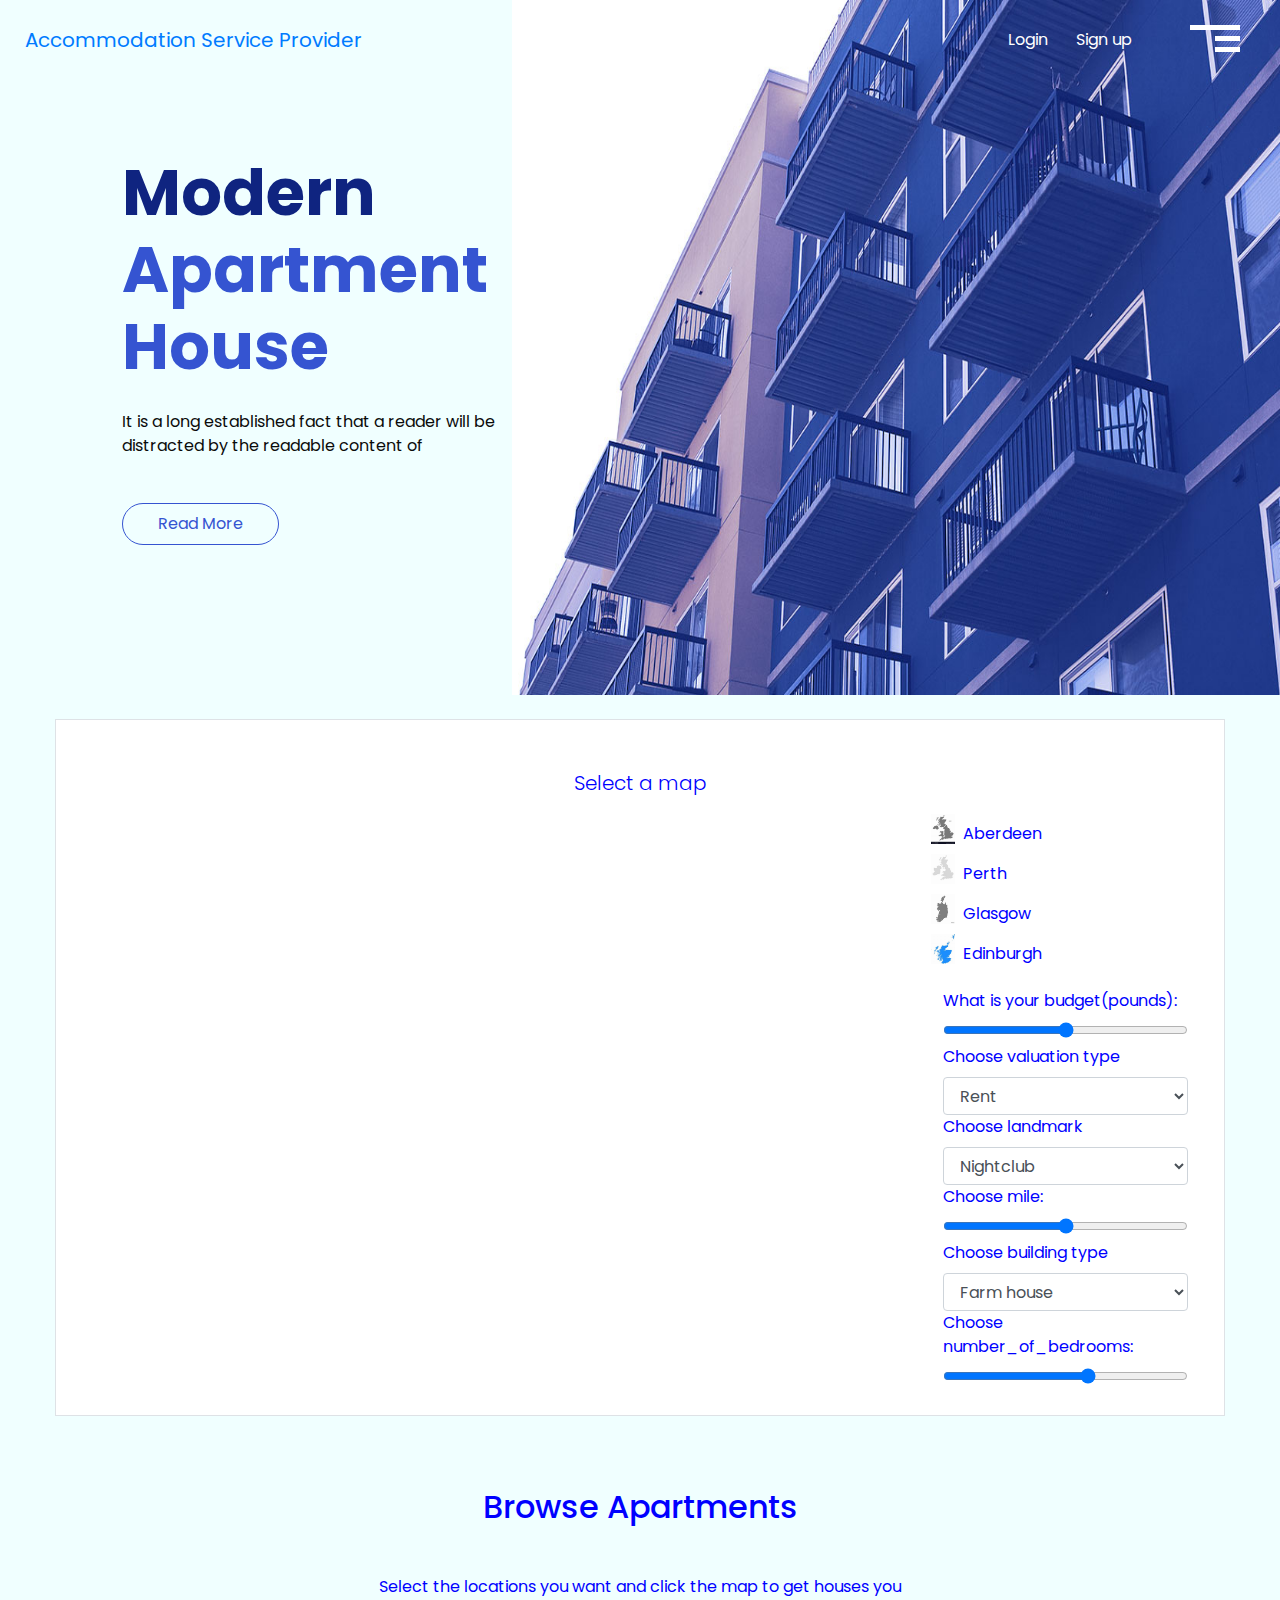
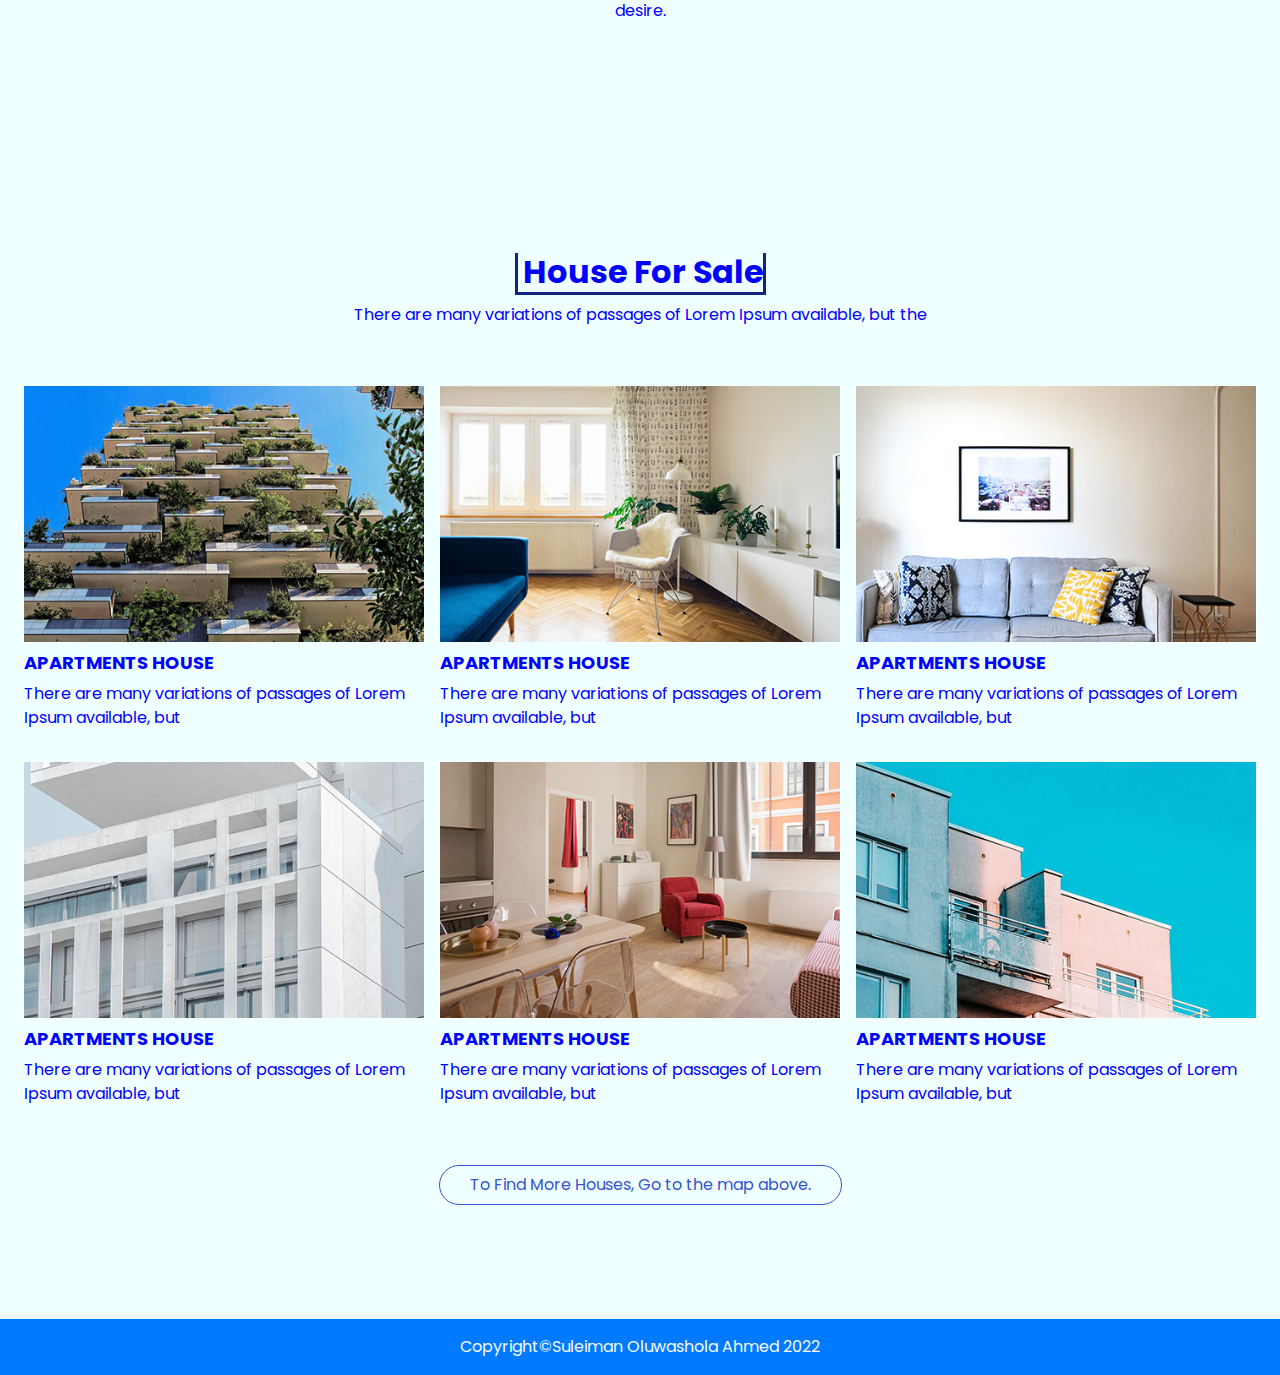
==== index.html @ fe2ee3de "Initial Commit" ====
<!DOCTYPE html>
<html>

<head>
  <!-- Basic -->
  <meta charset="utf-8" />
  <meta http-equiv="X-UA-Compatible" content="IE=edge" />
  <!-- Mobile Metas -->
  <meta name="viewport" content="width=device-width, initial-scale=1, shrink-to-fit=no" />
  <!-- Site Metas -->
  <meta name="keywords" content="" />
  <meta name="description" content="" />
  <meta name="author" content="" />

  <title>Accommodation Service Provider</title>

  <!-- bootstrap core css -->
  <link rel="stylesheet" type="text/css" href="css/bootstrap.css" />
  <link rel="stylesheet" href="fonts/icomoon/style.css">
  <link rel="stylesheet" href="css/magnific-popup.css">
  <link rel="stylesheet" href="css/jquery-ui.css">
  <link rel="stylesheet" href="css/owl.carousel.min.css">
  <link rel="stylesheet" href="css/owl.theme.default.min.css">
  <link rel="stylesheet" href="css/bootstrap-datepicker.css">
  <link rel="stylesheet" href="css/mediaelementplayer.css">
  <link rel="stylesheet" href="css/animate.css">
  <link rel="stylesheet" href="fonts/flaticon/font/flaticon.css">
  <link rel="stylesheet" href="css/fl-bigmug-line.css">
    
  
    <link rel="stylesheet" href="css/aos.css">

    <link rel="stylesheet" href="css/style2.css">

  <!-- fonts style -->
  <link href="https://fonts.googleapis.com/css?family=Poppins:400,700|Raleway:400,700&display=swap" rel="stylesheet">
  <!-- Custom styles for this template -->
  <link href="css/style.css" rel="stylesheet" />
  <link href="css/style2.css" rel="stylesheet" />
  <!-- responsive style -->
  <link href="css/responsive.css" rel="stylesheet" />
  <script src='https://api.mapbox.com/mapbox-gl-js/v1.12.0/mapbox-gl.js'></script>
  <link href='https://api.mapbox.com/mapbox-gl-js/v1.12.0/mapbox-gl.css' rel='stylesheet' />
  <script src="https://api.mapbox.com/mapbox-gl-js/plugins/mapbox-gl-directions/v4.1.0/mapbox-gl-directions.js"></script>
  <link
    rel="stylesheet"
    href="https://api.mapbox.com/mapbox-gl-js/plugins/mapbox-gl-directions/v4.1.0/mapbox-gl-directions.css"
    type="text/css"
  />
  <link rel="stylesheet" href="css/main.css">
    <script src="./js/jquery.min.js"></script>
    <script src="./js/app.js"></script>
  <!-- End of  Custom styles for this template -->

  <!-- Custom styles for the map-->
  <style>
    #map {
      height: 450px;
      /* background-color:blue; */
      width:100%;
      stroke-width: 80%;
      }

/* Optional: Makes the sample page fill the window. */
    /* html,
    body {
        height: 100%;
        margin: 0;
        padding: 0;
      } */

  </style>
</head>

<body>
  <div class="hero_area">
    <!-- header section strats -->
    <header class="header_section">
      <div class="container-fluid">
        <nav class="navbar navbar-expand-lg custom_nav-container">
          <a class="navbar-brand" href="index.html">
            Accommodation Service Provider
          </a>
          <div class="navbar-collapse" id="">
            <ul class="navbar-nav justify-content-between ">
              <div class="User_option">
                <li class="">
                  <a class="mr-4" href="login.html">
                    Login
                  </a>
                  <a class="" href="signup.html">
                    Sign up
                  </a>
                </li>
              </div>
            </ul>

            <div class="custom_menu-btn">
              <button onclick="openNav()">
                <span class="s-1">

                </span>
                <span class="s-2">

                </span>
                <span class="s-3">

                </span>
              </button>
            </div>
            <div id="myNav" class="overlay">
              <div class="overlay-content">
                <a href="index.html">HOME</a>
                <a href="about.html">ABOUT</a>
                <a href="house.html">HOUSE</a>
                <a href="price.html">PRICING</a>
                <a href="contact.html">CONTACT US</a>
              </div>
            </div>
          </div>
        </nav>
      </div>
    </header>
    <!-- end header section -->
     <!-- slider section -->
    <section class="slider_section ">
      <div class="container-fluid">
        <div class="row">
          <div class="col-md-4 offset-md-1">
            <div class="detail-box">
              <h1>
                <span> Modern</span> <br>
                Apartment <br>
                House
              </h1>
              <p>
                It is a long established fact that a reader will be distracted by the readable content of
              </p>
              <div class="btn-box">
                <a href="" class="">
                  Read More
                </a>
              </div>
            </div>
          </div>
        </div>
      </div>
    </section>
  </div>
    <div class="container bg-white border border-4-primary mt-4 px-5">
      <div class="row">
          <div class="col-12">
              <p class="lead text-center mt-5 ">Select a map</p>
          </div>
         
          <div class="col-md-9  main_map">
              <div id="map"></div>
          </div>
          <div class="col-md-3 maps">
              <div class="cities">
                  <div class="image_maps" id="map1">
                      <img src="images/map1.jpeg" alt="England">
                      <p class="m-2 text-center">Aberdeen</p>
                  </div>
                  <div class="image_maps" id="map2">
                      <img src="images/map2.jpeg" alt="Scotland">
                      <p class="m-2 text-center">Perth</p>
                  </div>
                  <div class="image_maps" id="map3">
                      <img src="images/map3.jpeg" alt="Ireland">
                      <p class="m-2 text-center">Glasgow</p>
                  </div>
                  <div class="image_maps" id="map4">
                      <img src="images/map4.jpeg" alt="Wales">
                      <p class="m-2 text-center">Edinburgh</p>
                  </div>
                  <div class="image_maps" id="map5">
                      <img src="images/map4.jpeg" alt="Wales">
                      <p class="m-2 text-center">Fife</p>
                  </div>
                  <div class="image_maps" id="map6">
                      <img src="images/map4.jpeg" alt="Wales">
                      <p class="m-2 text-center">North Lanarkshire</p>
                  </div>
              </div>
              <form action="" id="myForm">
                  <label for="budget" id="budget_label"> What is your budget(pounds): </label>
                  <input type="range"  class ="input" name="budget" id="budget" min="100" max="100000">

                  <label for="valuation"style="margin-right:5px;">Choose valuation type</label>
                  <select class="form-control input" id="valuation_type" name="valuation_type">
                    <option value="Rent">Rent</option>
                    <option value= "Sale">Sale</option>
                    <option value="shortlet">Shortlet</option>
                    <option>All</option>
                  </select>

                  <label for="landmark"style="margin-right:5px;">Choose landmark</label>
                  <select class="form-control input" id="landmark" name="landmark">
                    <option value="Nightclub">Nightclub</option>
                    <option value="Parks">Parks</option>
                    <option  value="Beach">Beach</option>
                    <option value="Pol">Pol</option>
                  </select>

                  <label for="mile" style="margin-right:5px;" id="mile_label">Choose mile: </label>
                  <input type="range"  class ="input" name="mile" id="mile"  min="10" max="100">

                  <label for="building"style="margin-right:5px;">Choose building type</label>
                  <select class="form-control input" id="building" name="building">
                    <option id="farmhouse">Farm house</option>
                    <option id="condo">Condo</option>
                    <option id="beachhouse">Beach house</option>
                    <option id="duplex">Duplex</option>
                  </select>

                  <label for="number_of_bedrooms"style="margin-right:5px;" id="bedroom_label">Choose number_of_bedrooms: </label>
                  <input type="range"  class ="input" name="num_of_bedrooms" id="num_of_bedrooms" min="1" max="6">
              </form>
          </div>
      </div>
  </div>
  <div class="container" id="info">
    <div class="row">
        <div class="title">
            <div class="first_section">
                <img src="./images/vector5.jpeg" alt="" width="250px" height="150px">
                <div class="word">
                    Four bedroom duplex
                </div> 
            </div>
            <div class="second_section">
                <div class="word">
                    Host:Marques Monica
                </div>
            </div>
        </div>
        <div class="house_views">
            <h2>Other views</h2>
            <div class="views">
                <img src="./images/vector2.jpeg" alt="">
                <img src="./images/vector4.jpeg" alt="">
                <img src="./images/vector6.jpeg" alt="">
                <img src="./images/vector8.jpeg" alt="">
                <img src="./images/vector7.jpeg" alt="">
            </div>
        </div>
    </div>
    <div class="row">
        <div class="col-12">
            <div class="features">
                <h2>Features</h2>
                <li>klkm;lfd;lb</li>
                <li>klkm;lfd;lb</li>
                <li>klkm;lfd;lb</li>
                <li>klkm;lfd;lb</li>
                <li>klkm;lfd;lb</li>
                <li>klkm;lfd;lb</li>
            </div>
            <h4>Location:</h4><h5>Addidas Abbaa Ethopoia</h5>
            <h3>25000</h3>
        </div>
    </div>
</div>

  <div class="site-section">
    <div class="container">
      <div class="row">
        <div class="site-section-heading text-center mb-5 w-border col-md-6 mx-auto mt-4">
          <h2 class="my-5">Browse Apartments</h2>
          <p>Select the locations you want and click the map to get houses you desire.</p>
        </div>
      </div>
      <div class="row">
        <div class="col-md-6 col-lg-3" data-aos="fade-up" data-aos-delay="100">
          <a href="#" class="unit-9">
            <div class="image" style="background-image: url('images/img_1.jpg');"></div>
            <div class="unit-9-content">
              <h2>Aberdeen</h2>
              <span class="border border-outline-dark">$100/night</span>
            </div>
          </a>
        </div>

        <div class="col-md-6 col-lg-3" data-aos="fade-up" data-aos-delay="200">
          <a href="#" class="unit-9">
            <div class="image" style="background-image: url('images/img_2.jpg');"></div>
            <div class="unit-9-content">
              <h2>Glasgow</h2>
              <span class="border border-outline-dark">$230/night</span>
            </div>
          </a>
        </div>
        <div class="col-md-6 col-lg-3" data-aos="fade-up" data-aos-delay="300">
          <a href="#" class="unit-9">
            <div class="image" style="background-image: url('images/img_3.jpg');"></div>
            <div class="unit-9-content">
              <h2>Fife</h2>
              <span class="border border-outline-dark">$130/night</span>
            </div>
          </a>
        </div>
        <div class="col-md-6 col-lg-3" data-aos="fade-up" data-aos-delay="400">
          <a href="#" class="unit-9">
            <div class="image" style="background-image: url('images/img_4.jpg');"></div>
            <div class="unit-9-content">
              <h2>Sussex</h2>
              <span class="border border-outline-dark">$150/night</span>
            </div>
          </a>
        </div>
      </div>
    </div>
  </div>

    <!-- sale section -->

    <section class="sale_section layout_padding-bottom pt-5 mt-5">
      <div class="container-fluid">
        <div class="heading_container">
          <h2>
            House For Sale
          </h2>
          <p>
            There are many variations of passages of Lorem Ipsum available, but the
          </p>
        </div>
        <div class="sale_container">
          <div class="box">
            <div class="img-box">
              <img src="images/s-1.jpg" alt="">
            </div>
            <div class="detail-box">
              <h6>
                Apartments house
              </h6>
              <p>
                There are many variations of passages of Lorem Ipsum available, but
              </p>
            </div>
          </div>
          <div class="box">
            <div class="img-box">
              <img src="images/s-2.jpg" alt="">
            </div>
            <div class="detail-box">
              <h6>
                Apartments house
              </h6>
              <p>
                There are many variations of passages of Lorem Ipsum available, but
              </p>
            </div>
          </div>
          <div class="box">
            <div class="img-box">
              <img src="images/s-3.jpg" alt="">
            </div>
            <div class="detail-box">
              <h6>
                Apartments house
              </h6>
              <p>
                There are many variations of passages of Lorem Ipsum available, but
              </p>
            </div>
          </div>
          <div class="box">
            <div class="img-box">
              <img src="images/s-4.jpg" alt="">
            </div>
            <div class="detail-box">
              <h6>
                Apartments house
              </h6>
              <p>
                There are many variations of passages of Lorem Ipsum available, but
              </p>
            </div>
          </div>
          <div class="box">
            <div class="img-box">
              <img src="images/s-5.jpg" alt="">
            </div>
            <div class="detail-box">
              <h6>
                Apartments house
              </h6>
              <p>
                There are many variations of passages of Lorem Ipsum available, but
              </p>
            </div>
          </div>
          <div class="box">
            <div class="img-box">
              <img src="images/s-6.jpg" alt="">
            </div>
            <div class="detail-box">
              <h6>
                Apartments house
              </h6>
              <p>
                There are many variations of passages of Lorem Ipsum available, but
              </p>
            </div>
          </div>
        </div>
        <div class="btn-box">
          <a href="">
            To Find More Houses, Go to the map above.
          </a>
        </div>
      </div>
    </section>
    <!-- end sale section -->

    <footer class="static-bottom text-center py-3 mt-4 bg-primary text-light">
        Copyright&copy;Suleiman Oluwashola Ahmed 2022
    </footer>

  <script src="js/jquery-3.3.1.min.js"></script>
  <script src="js/jquery-migrate-3.0.1.min.js"></script>
  <script src="js/jquery-ui.js"></script>
  <script src="js/popper.min.js"></script>
  <script src="js/bootstrap.min.js"></script>
  <script src="js/owl.carousel.min.js"></script>
  <script src="js/mediaelement-and-player.min.js"></script>
  <script src="js/jquery.stellar.min.js"></script>
  <script src="js/jquery.countdown.min.js"></script>
  <script src="js/jquery.magnific-popup.min.js"></script>
  <script src="js/bootstrap-datepicker.min.js"></script>
  <script src="js/aos.js"></script>
  <script src="js/circleaudioplayer.js"></script>

  <script src="js/main.js"></script>
<!-- <script
src="https://maps.googleapis.com/maps/api/js?key=AIzaSyA8iMIgYxHwgG_5pqlz7K3w6F7dSfZc0Gg&callback=initMap&v=weekly"
async
></script> -->

</body>
</html>
---- css/mediaelementplayer.css ----
/* Accessibility: hide screen reader texts (and prefer "top" for RTL languages).
Reference: http://blog.rrwd.nl/2015/04/04/the-screen-reader-text-class-why-and-how/ */
.mejs__offscreen {
    border: 0;
    clip: rect( 1px, 1px, 1px, 1px );
    -webkit-clip-path: inset( 50% );
            clip-path: inset( 50% );
    height: 1px;
    margin: -1px;
    overflow: hidden;
    padding: 0;
    position: absolute;
    width: 1px;
    word-wrap: normal;
}

.mejs__container {
    background: #000;
    box-sizing: border-box;
    font-family: 'Helvetica', Arial, serif;
    position: relative;
    text-align: left;
    text-indent: 0;
    vertical-align: top;
}

.mejs__container * {
    box-sizing: border-box;
}

/* Hide native play button and control bar from iOS to favor plugin button */
.mejs__container video::-webkit-media-controls,
.mejs__container video::-webkit-media-controls-panel,
.mejs__container video::-webkit-media-controls-panel-container,
.mejs__container video::-webkit-media-controls-start-playback-button {
    -webkit-appearance: none;
    display: none !important;
}

.mejs__fill-container,
.mejs__fill-container .mejs__container {
    height: 100%;
    width: 100%;
}

.mejs__fill-container {
    background: transparent;
    margin: 0 auto;
    overflow: hidden;
    position: relative;
}

.mejs__container:focus {
    outline: none;
}

.mejs__iframe-overlay {
    height: 100%;
    position: absolute;
    width: 100%;
}

.mejs__embed,
.mejs__embed body {
    background: #000;
    height: 100%;
    margin: 0;
    overflow: hidden;
    padding: 0;
    width: 100%;
}

.mejs__fullscreen {
    overflow: hidden !important;
}

.mejs__container-fullscreen {
    bottom: 0;
    left: 0;
    overflow: hidden;
    position: fixed;
    right: 0;
    top: 0;
    z-index: 1000;
}

.mejs__container-fullscreen .mejs__mediaelement,
.mejs__container-fullscreen video {
    height: 100% !important;
    width: 100% !important;
}

/* Start: LAYERS */
.mejs__background {
    left: 0;
    position: absolute;
    top: 0;
}

.mejs__mediaelement {
    height: 100%;
    left: 0;
    position: absolute;
    top: 0;
    width: 100%;
    z-index: 0;
}

.mejs__poster {
    background-position: 50% 50%;
    background-repeat: no-repeat;
    background-size: cover;
    left: 0;
    position: absolute;
    top: 0;
    z-index: 1;
}

:root .mejs__poster-img {
    display: none;
}

.mejs__poster-img {
    border: 0;
    padding: 0;
}

.mejs__overlay {
    -webkit-box-align: center;
    -webkit-align-items: center;
        -ms-flex-align: center;
            align-items: center;
    display: -webkit-box;
    display: -webkit-flex;
    display: -ms-flexbox;
    display: flex;
    -webkit-box-pack: center;
    -webkit-justify-content: center;
        -ms-flex-pack: center;
            justify-content: center;
    left: 0;
    position: absolute;
    top: 0;
}

.mejs__layer {
    z-index: 1;
}

.mejs__overlay-play {
    cursor: pointer;
}

.mejs__overlay-button {
    background: url('mejs-controls.svg') no-repeat;
    background-position: 0 -39px;
    height: 80px;
    width: 80px;
}

.mejs__overlay:hover > .mejs__overlay-button {
    background-position: -80px -39px;
}

.mejs__overlay-loading {
    height: 80px;
    width: 80px;
}

.mejs__overlay-loading-bg-img {
    -webkit-animation: mejs__loading-spinner 1s linear infinite;
            animation: mejs__loading-spinner 1s linear infinite;
    background: transparent url('mejs-controls.svg') -160px -40px no-repeat;
    display: block;
    height: 80px;
    width: 80px;
    z-index: 1;
}

@-webkit-keyframes mejs__loading-spinner {
    100% {
        -webkit-transform: rotate(360deg);
                transform: rotate(360deg);
    }
}

@keyframes mejs__loading-spinner {
    100% {
        -webkit-transform: rotate(360deg);
                transform: rotate(360deg);
    }
}

/* End: LAYERS */

/* Start: CONTROL BAR */
.mejs__controls {
    bottom: 0;
    display: -webkit-box;
    display: -webkit-flex;
    display: -ms-flexbox;
    display: flex;
    height: 40px;
    left: 0;
    list-style-type: none;
    margin: 0;
    padding: 0 10px;
    position: absolute;
    width: 100%;
    z-index: 3;
}

.mejs__controls:not([style*='display: none']) {
    background: rgba(255, 0, 0, 0.7);
    background: -webkit-linear-gradient(transparent, rgba(0, 0, 0, 0.35));
    background: linear-gradient(transparent, rgba(0, 0, 0, 0.35));
}

.mejs__button,
.mejs__time,
.mejs__time-rail {
    font-size: 10px;
    height: 40px;
    line-height: 10px;
    margin: 0;
    width: 32px;
}

.mejs__button > button {
    background: transparent url('mejs-controls.svg');
    border: 0;
    cursor: pointer;
    display: block;
    font-size: 0;
    height: 20px;
    line-height: 0;
    margin: 10px 6px;
    overflow: hidden;
    padding: 0;
    position: absolute;
    text-decoration: none;
    width: 20px;
}

/* :focus for accessibility */
.mejs__button > button:focus {
    outline: dotted 1px #999;
}

.mejs__container-keyboard-inactive a,
.mejs__container-keyboard-inactive a:focus,
.mejs__container-keyboard-inactive button,
.mejs__container-keyboard-inactive button:focus,
.mejs__container-keyboard-inactive [role=slider],
.mejs__container-keyboard-inactive [role=slider]:focus {
    outline: 0;
}

/* End: CONTROL BAR */

/* Start: Time (Current / Duration) */
.mejs__time {
    box-sizing: content-box;
    color: #fff;
    font-size: 11px;
    font-weight: bold;
    height: 24px;
    overflow: hidden;
    padding: 16px 6px 0;
    text-align: center;
    width: auto;
}

/* End: Time (Current / Duration) */

/* Start: Play/Pause/Stop */
.mejs__play > button {
    background-position: 0 0;
}

.mejs__pause > button {
    background-position: -20px 0;
}

.mejs__replay > button {
    background-position: -160px 0;
}

/* End: Play/Pause/Stop */

/* Start: Progress Bar */
.mejs__time-rail {
    direction: ltr;
    -webkit-box-flex: 1;
    -webkit-flex-grow: 1;
        -ms-flex-positive: 1;
            flex-grow: 1;
    height: 40px;
    margin: 0 10px;
    padding-top: 10px;
    position: relative;
}

.mejs__time-total,
.mejs__time-buffering,
.mejs__time-loaded,
.mejs__time-current,
.mejs__time-float,
.mejs__time-hovered,
.mejs__time-float-current,
.mejs__time-float-corner,
.mejs__time-marker {
    border-radius: 2px;
    cursor: pointer;
    display: block;
    height: 10px;
    position: absolute;
}

.mejs__time-total {
    background: rgba(255, 255, 255, 0.3);
    margin: 5px 0 0;
    width: 100%;
}

.mejs__time-buffering {
    -webkit-animation: buffering-stripes 2s linear infinite;
            animation: buffering-stripes 2s linear infinite;
    background: -webkit-linear-gradient(135deg, rgba(255, 255, 255, 0.4) 25%, transparent 25%, transparent 50%, rgba(255, 255, 255, 0.4) 50%, rgba(255, 255, 255, 0.4) 75%, transparent 75%, transparent);
    background: linear-gradient(-45deg, rgba(255, 255, 255, 0.4) 25%, transparent 25%, transparent 50%, rgba(255, 255, 255, 0.4) 50%, rgba(255, 255, 255, 0.4) 75%, transparent 75%, transparent);
    background-size: 15px 15px;
    width: 100%;
}

@-webkit-keyframes buffering-stripes {
    from {
        background-position: 0 0;
    }
    to {
        background-position: 30px 0;
    }
}

@keyframes buffering-stripes {
    from {
        background-position: 0 0;
    }
    to {
        background-position: 30px 0;
    }
}

.mejs__time-loaded {
    background: rgba(255, 255, 255, 0.3);
}

.mejs__time-current,
.mejs__time-handle-content {
    background: rgba(255, 255, 255, 0.9);
}

.mejs__time-hovered {
    background: rgba(255, 255, 255, 0.5);
    z-index: 10;
}

.mejs__time-hovered.negative {
    background: rgba(0, 0, 0, 0.2);
}

.mejs__time-current,
.mejs__time-buffering,
.mejs__time-loaded,
.mejs__time-hovered {
    left: 0;
    -webkit-transform: scaleX(0);
        -ms-transform: scaleX(0);
            transform: scaleX(0);
    -webkit-transform-origin: 0 0;
        -ms-transform-origin: 0 0;
            transform-origin: 0 0;
    -webkit-transition: 0.15s ease-in all;
    transition: 0.15s ease-in all;
    width: 100%;
}

.mejs__time-buffering {
    -webkit-transform: scaleX(1);
        -ms-transform: scaleX(1);
            transform: scaleX(1);
}

.mejs__time-hovered {
    -webkit-transition: height 0.1s cubic-bezier(0.44, 0, 1, 1);
    transition: height 0.1s cubic-bezier(0.44, 0, 1, 1);
}

.mejs__time-hovered.no-hover {
    -webkit-transform: scaleX(0) !important;
        -ms-transform: scaleX(0) !important;
            transform: scaleX(0) !important;
}

.mejs__time-handle,
.mejs__time-handle-content {
    border: 4px solid transparent;
    cursor: pointer;
    left: 0;
    position: absolute;
    -webkit-transform: translateX(0);
        -ms-transform: translateX(0);
            transform: translateX(0);
    z-index: 11;
}

.mejs__time-handle-content {
    border: 4px solid rgba(255, 255, 255, 0.9);
    border-radius: 50%;
    height: 10px;
    left: -7px;
    top: -4px;
    -webkit-transform: scale(0);
        -ms-transform: scale(0);
            transform: scale(0);
    width: 10px;
}

.mejs__time-rail:hover .mejs__time-handle-content,
.mejs__time-rail .mejs__time-handle-content:focus,
.mejs__time-rail .mejs__time-handle-content:active {
    -webkit-transform: scale(1);
        -ms-transform: scale(1);
            transform: scale(1);
}

.mejs__time-float {
    background: #eee;
    border: solid 1px #333;
    bottom: 100%;
    color: #111;
    display: none;
    height: 17px;
    margin-bottom: 9px;
    position: absolute;
    text-align: center;
    -webkit-transform: translateX(-50%);
        -ms-transform: translateX(-50%);
            transform: translateX(-50%);
    width: 36px;
}

.mejs__time-float-current {
    display: block;
    left: 0;
    margin: 2px;
    text-align: center;
    width: 30px;
}

.mejs__time-float-corner {
    border: solid 5px #eee;
    border-color: #eee transparent transparent;
    border-radius: 0;
    display: block;
    height: 0;
    left: 50%;
    line-height: 0;
    position: absolute;
    top: 100%;
    -webkit-transform: translateX(-50%);
        -ms-transform: translateX(-50%);
            transform: translateX(-50%);
    width: 0;
}

.mejs__long-video .mejs__time-float {
    margin-left: -23px;
    width: 64px;
}

.mejs__long-video .mejs__time-float-current {
    width: 60px;
}

.mejs__broadcast {
    color: #fff;
    height: 10px;
    position: absolute;
    top: 15px;
    width: 100%;
}

/* End: Progress Bar */

/* Start: Fullscreen */
.mejs__fullscreen-button > button {
    background-position: -80px 0;
}

.mejs__unfullscreen > button {
    background-position: -100px 0;
}

/* End: Fullscreen */

/* Start: Mute/Volume */
.mejs__mute > button {
    background-position: -60px 0;
}

.mejs__unmute > button {
    background-position: -40px 0;
}

.mejs__volume-button {
    position: relative;
}

.mejs__volume-button > .mejs__volume-slider {
    -webkit-backface-visibility: hidden;
    background: rgba(50, 50, 50, 0.7);
    border-radius: 0;
    bottom: 100%;
    display: none;
    height: 115px;
    left: 50%;
    margin: 0;
    position: absolute;
    -webkit-transform: translateX(-50%);
        -ms-transform: translateX(-50%);
            transform: translateX(-50%);
    width: 25px;
    z-index: 1;
}

.mejs__volume-button:hover {
    border-radius: 0 0 4px 4px;
}

.mejs__volume-total {
    background: rgba(255, 255, 255, 0.5);
    height: 100px;
    left: 50%;
    margin: 0;
    position: absolute;
    top: 8px;
    -webkit-transform: translateX(-50%);
        -ms-transform: translateX(-50%);
            transform: translateX(-50%);
    width: 2px;
}

.mejs__volume-current {
    background: rgba(255, 255, 255, 0.9);
    left: 0;
    margin: 0;
    position: absolute;
    width: 100%;
}

.mejs__volume-handle {
    background: rgba(255, 255, 255, 0.9);
    border-radius: 1px;
    cursor: ns-resize;
    height: 6px;
    left: 50%;
    position: absolute;
    -webkit-transform: translateX(-50%);
        -ms-transform: translateX(-50%);
            transform: translateX(-50%);
    width: 16px;
}

.mejs__horizontal-volume-slider {
    display: block;
    height: 36px;
    position: relative;
    vertical-align: middle;
    width: 56px;
}

.mejs__horizontal-volume-total {
    background: rgba(50, 50, 50, 0.8);
    border-radius: 2px;
    font-size: 1px;
    height: 8px;
    left: 0;
    margin: 0;
    padding: 0;
    position: absolute;
    top: 16px;
    width: 50px;
}

.mejs__horizontal-volume-current {
    background: rgba(255, 255, 255, 0.8);
    border-radius: 2px;
    font-size: 1px;
    height: 100%;
    left: 0;
    margin: 0;
    padding: 0;
    position: absolute;
    top: 0;
    width: 100%;
}

.mejs__horizontal-volume-handle {
    display: none;
}

/* End: Mute/Volume */

/* Start: Track (Captions and Chapters) */
.mejs__captions-button,
.mejs__chapters-button {
    position: relative;
}

.mejs__captions-button > button {
    background-position: -140px 0;
}

.mejs__chapters-button > button {
    background-position: -180px 0;
}

.mejs__captions-button > .mejs__captions-selector,
.mejs__chapters-button > .mejs__chapters-selector {
    background: rgba(50, 50, 50, 0.7);
    border: solid 1px transparent;
    border-radius: 0;
    bottom: 100%;
    margin-right: -43px;
    overflow: hidden;
    padding: 0;
    position: absolute;
    right: 50%;
    visibility: visible;
    width: 86px;
}

.mejs__chapters-button > .mejs__chapters-selector {
    margin-right: -55px;
    width: 110px;
}

.mejs__captions-selector-list,
.mejs__chapters-selector-list {
    list-style-type: none !important;
    margin: 0;
    overflow: hidden;
    padding: 0;
}

.mejs__captions-selector-list-item,
.mejs__chapters-selector-list-item {
    color: #fff;
    cursor: pointer;
    display: block;
    list-style-type: none !important;
    margin: 0 0 6px;
    overflow: hidden;
    padding: 0;
}

.mejs__captions-selector-list-item:hover,
.mejs__chapters-selector-list-item:hover {
    background-color: rgb(200, 200, 200) !important;
    background-color: rgba(255, 255, 255, 0.4) !important;
}

.mejs__captions-selector-input,
.mejs__chapters-selector-input {
    clear: both;
    float: left;
    left: -1000px;
    margin: 3px 3px 0 5px;
    position: absolute;
}

.mejs__captions-selector-label,
.mejs__chapters-selector-label {
    cursor: pointer;
    float: left;
    font-size: 10px;
    line-height: 15px;
    padding: 4px 10px 0;
    width: 100%;
}

.mejs__captions-selected,
.mejs__chapters-selected {
    color: rgba(33, 248, 248, 1);
}

.mejs__captions-translations {
    font-size: 10px;
    margin: 0 0 5px;
}

.mejs__captions-layer {
    bottom: 0;
    color: #fff;
    font-size: 16px;
    left: 0;
    line-height: 20px;
    position: absolute;
    text-align: center;
}

.mejs__captions-layer a {
    color: #fff;
    text-decoration: underline;
}

.mejs__captions-layer[lang=ar] {
    font-size: 20px;
    font-weight: normal;
}

.mejs__captions-position {
    bottom: 15px;
    left: 0;
    position: absolute;
    width: 100%;
}

.mejs__captions-position-hover {
    bottom: 35px;
}

.mejs__captions-text,
.mejs__captions-text * {
    background: rgba(20, 20, 20, 0.5);
    box-shadow: 5px 0 0 rgba(20, 20, 20, 0.5), -5px 0 0 rgba(20, 20, 20, 0.5);
    padding: 0;
    white-space: pre-wrap;
}

.mejs__container.mejs__hide-cues video::-webkit-media-text-track-container {
    display: none;
}

/* End: Track (Captions and Chapters) */

/* Start: Error */
.mejs__overlay-error {
    position: relative;
}
.mejs__overlay-error > img {
    left: 0;
    position: absolute;
    top: 0;
    z-index: -1;
}
.mejs__cannotplay,
.mejs__cannotplay a {
    color: #fff;
    font-size: 0.8em;
}

.mejs__cannotplay {
    position: relative;
}

.mejs__cannotplay p,
.mejs__cannotplay a {
    display: inline-block;
    padding: 0 15px;
    width: 100%;
}
/* End: Error */
---- css/fl-bigmug-line.css ----
/**
 * Title:  Bigmug Line Flaticon Pack
 * Author: Catalin Fertu
 * Source: http://www.flaticon.com/packs/bigmug-line
 * License:  CC BY 3.0 (http://creativecommons.org/licenses/by/3.0/)
 */

@font-face {
	font-family: "fl-bigmug-line";
	src: url("../fonts/bigmug-line/fl-bigmug-line.eot");
	src: url("../fonts/bigmug-line/fl-bigmug-line.eot#iefix") format("embedded-opentype"),
	url("../fonts/bigmug-line/fl-bigmug-line.woff") format("woff"),
	url("../fonts/bigmug-line/fl-bigmug-line.ttf") format("truetype"),
	url("../fonts/bigmug-line/fl-bigmug-line.svg") format("svg");
	font-weight: normal;
	font-style: normal;
}

.fl-bigmug-line-ico,
[class^="fl-bigmug-line-"]:before, [class*=" fl-bigmug-line-"]:before,
[class^="fl-bigmug-line-"]:after, [class*=" fl-bigmug-line-"]:after {   
	font-family: 'fl-bigmug-line';
    font-size: inherit;
	font-weight: 400;
	font-style: normal;
	/* Better Font Rendering =========== */
  -webkit-font-smoothing: antialiased;
  -moz-osx-font-smoothing: grayscale;
}

.fl-bigmug-line-add137:before {
	content: "\e000";
}
.fl-bigmug-line-add139:before {
	content: "\e001";
}
.fl-bigmug-line-add149:before {
	content: "\e002";
}
.fl-bigmug-line-airplane86:before {
	content: "\e003";
}
.fl-bigmug-line-alarm31:before {
	content: "\e004";
}
.fl-bigmug-line-arrow592:before {
	content: "\e005";
}
.fl-bigmug-line-attach8:before {
	content: "\e006";
}
.fl-bigmug-line-attachment15:before {
	content: "\e007";
}
.fl-bigmug-line-audio46:before {
	content: "\e008";
}
.fl-bigmug-line-back44:before {
	content: "\e009";
}
.fl-bigmug-line-back46:before {
	content: "\e00a";
}
.fl-bigmug-line-big104:before {
	content: "\e00b";
}
.fl-bigmug-line-book188:before {
	content: "\e00c";
}
.fl-bigmug-line-bookmark28:before {
	content: "\e00d";
}
.fl-bigmug-line-bottle34:before {
	content: "\e00e";
}
.fl-bigmug-line-button5:before {
	content: "\e00f";
}
.fl-bigmug-line-buttons5:before {
	content: "\e010";
}
.fl-bigmug-line-cellphone55:before {
	content: "\e011";
}
.fl-bigmug-line-cellular9:before {
	content: "\e012";
}
.fl-bigmug-line-center10:before {
	content: "\e013";
}
.fl-bigmug-line-chat51:before {
	content: "\e014";
}
.fl-bigmug-line-chat55:before {
	content: "\e015";
}
.fl-bigmug-line-checkmark14:before {
	content: "\e016";
}
.fl-bigmug-line-checkmark15:before {
	content: "\e017";
}
.fl-bigmug-line-checkmark16:before {
	content: "\e018";
}
.fl-bigmug-line-circular220:before {
	content: "\e019";
}
.fl-bigmug-line-circular224:before {
	content: "\e01a";
}
.fl-bigmug-line-circular228:before {
	content: "\e01b";
}
.fl-bigmug-line-circular229:before {
	content: "\e01c";
}
.fl-bigmug-line-clipboard68:before {
	content: "\e01d";
}
.fl-bigmug-line-close42:before {
	content: "\e01e";
}
.fl-bigmug-line-cloud255:before {
	content: "\e01f";
}
.fl-bigmug-line-cloud260:before {
	content: "\e020";
}
.fl-bigmug-line-cocktail26:before {
	content: "\e021";
}
.fl-bigmug-line-code30:before {
	content: "\e022";
}
.fl-bigmug-line-collapse5:before {
	content: "\e023";
}
.fl-bigmug-line-comment45:before {
	content: "\e024";
}
.fl-bigmug-line-compass80:before {
	content: "\e025";
}
.fl-bigmug-line-contract5:before {
	content: "\e026";
}
.fl-bigmug-line-copy23:before {
	content: "\e027";
}
.fl-bigmug-line-crescent23:before {
	content: "\e028";
}
.fl-bigmug-line-cropping1:before {
	content: "\e029";
}
.fl-bigmug-line-cross81:before {
	content: "\e02a";
}
.fl-bigmug-line-cross83:before {
	content: "\e02b";
}
.fl-bigmug-line-cube29:before {
	content: "\e02c";
}
.fl-bigmug-line-double97:before {
	content: "\e02d";
}
.fl-bigmug-line-double98:before {
	content: "\e02e";
}
.fl-bigmug-line-double99:before {
	content: "\e02f";
}
.fl-bigmug-line-down55:before {
	content: "\e030";
}
.fl-bigmug-line-down56:before {
	content: "\e031";
}
.fl-bigmug-line-down58:before {
	content: "\e032";
}
.fl-bigmug-line-down59:before {
	content: "\e033";
}
.fl-bigmug-line-down64:before {
	content: "\e034";
}
.fl-bigmug-line-download136:before {
	content: "\e035";
}
.fl-bigmug-line-download142:before {
	content: "\e036";
}
.fl-bigmug-line-download146:before {
	content: "\e037";
}
.fl-bigmug-line-download147:before {
	content: "\e038";
}
.fl-bigmug-line-download148:before {
	content: "\e039";
}
.fl-bigmug-line-electrical17:before {
	content: "\e03a";
}
.fl-bigmug-line-electronic57:before {
	content: "\e03b";
}
.fl-bigmug-line-email64:before {
	content: "\e03c";
}
.fl-bigmug-line-email67:before {
	content: "\e03d";
}
.fl-bigmug-line-equalization3:before {
	content: "\e03e";
}
.fl-bigmug-line-equalizer26:before {
	content: "\e03f";
}
.fl-bigmug-line-event6:before {
	content: "\e040";
}
.fl-bigmug-line-expand25:before {
	content: "\e041";
}
.fl-bigmug-line-expanding2:before {
	content: "\e042";
}
.fl-bigmug-line-fast33:before {
	content: "\e043";
}
.fl-bigmug-line-favourites5:before {
	content: "\e044";
}
.fl-bigmug-line-file68:before {
	content: "\e045";
}
.fl-bigmug-line-file69:before {
	content: "\e046";
}
.fl-bigmug-line-film57:before {
	content: "\e047";
}
.fl-bigmug-line-flag53:before {
	content: "\e048";
}
.fl-bigmug-line-fog10:before {
	content: "\e049";
}
.fl-bigmug-line-foggy3:before {
	content: "\e04a";
}
.fl-bigmug-line-folder173:before {
	content: "\e04b";
}
.fl-bigmug-line-fork34:before {
	content: "\e04c";
}
.fl-bigmug-line-four87:before {
	content: "\e04d";
}
.fl-bigmug-line-full40:before {
	content: "\e04e";
}
.fl-bigmug-line-games32:before {
	content: "\e04f";
}
.fl-bigmug-line-gear30:before {
	content: "\e050";
}
.fl-bigmug-line-giftbox54:before {
	content: "\e051";
}
.fl-bigmug-line-graphical8:before {
	content: "\e052";
}
.fl-bigmug-line-headphones32:before {
	content: "\e053";
}
.fl-bigmug-line-hot67:before {
	content: "\e054";
}
.fl-bigmug-line-images21:before {
	content: "\e055";
}
.fl-bigmug-line-ink12:before {
	content: "\e056";
}
.fl-bigmug-line-label25:before {
	content: "\e057";
}
.fl-bigmug-line-left144:before {
	content: "\e058";
}
.fl-bigmug-line-left145:before {
	content: "\e059";
}
.fl-bigmug-line-left146:before {
	content: "\e05a";
}
.fl-bigmug-line-left148:before {
	content: "\e05b";
}
.fl-bigmug-line-left152:before {
	content: "\e05c";
}
.fl-bigmug-line-left153:before {
	content: "\e05d";
}
.fl-bigmug-line-left158:before {
	content: "\e05e";
}
.fl-bigmug-line-left159:before {
	content: "\e05f";
}
.fl-bigmug-line-like51:before {
	content: "\e060";
}
.fl-bigmug-line-link52:before {
	content: "\e061";
}
.fl-bigmug-line-list63:before {
	content: "\e062";
}
.fl-bigmug-line-list65:before {
	content: "\e063";
}
.fl-bigmug-line-lock64:before {
	content: "\e064";
}
.fl-bigmug-line-login12:before {
	content: "\e065";
}
.fl-bigmug-line-login9:before {
	content: "\e066";
}
.fl-bigmug-line-map87:before {
	content: "\e067";
}
.fl-bigmug-line-megaphone11:before {
	content: "\e068";
}
.fl-bigmug-line-men25:before {
	content: "\e069";
}
.fl-bigmug-line-menu40:before {
	content: "\e06a";
}
.fl-bigmug-line-menu41:before {
	content: "\e06b";
}
.fl-bigmug-line-microphone76:before {
	content: "\e06c";
}
.fl-bigmug-line-microphone77:before {
	content: "\e06d";
}
.fl-bigmug-line-minus79:before {
	content: "\e06e";
}
.fl-bigmug-line-minus80:before {
	content: "\e06f";
}
.fl-bigmug-line-minus83:before {
	content: "\e070";
}
.fl-bigmug-line-minus86:before {
	content: "\e071";
}
.fl-bigmug-line-monitor74:before {
	content: "\e072";
}
.fl-bigmug-line-music218:before {
	content: "\e073";
}
.fl-bigmug-line-music219:before {
	content: "\e074";
}
.fl-bigmug-line-music221:before {
	content: "\e075";
}
.fl-bigmug-line-musical100:before {
	content: "\e076";
}
.fl-bigmug-line-musical98:before {
	content: "\e077";
}
.fl-bigmug-line-mute34:before {
	content: "\e078";
}
.fl-bigmug-line-new83:before {
	content: "\e079";
}
.fl-bigmug-line-nine16:before {
	content: "\e07a";
}
.fl-bigmug-line-note35:before {
	content: "\e07b";
}
.fl-bigmug-line-notebook41:before {
	content: "\e07c";
}
.fl-bigmug-line-notification4:before {
	content: "\e07d";
}
.fl-bigmug-line-notification5:before {
	content: "\e07e";
}
.fl-bigmug-line-opened25:before {
	content: "\e07f";
}
.fl-bigmug-line-oval34:before {
	content: "\e080";
}
.fl-bigmug-line-paintbrush9:before {
	content: "\e081";
}
.fl-bigmug-line-paper122:before {
	content: "\e082";
}
.fl-bigmug-line-pause37:before {
	content: "\e083";
}
.fl-bigmug-line-pencil85:before {
	content: "\e084";
}
.fl-bigmug-line-phone351:before {
	content: "\e085";
}
.fl-bigmug-line-photo181:before {
	content: "\e086";
}
.fl-bigmug-line-pin42:before {
	content: "\e087";
}
.fl-bigmug-line-planetary2:before {
	content: "\e088";
}
.fl-bigmug-line-play83:before {
	content: "\e089";
}
.fl-bigmug-line-portfolio23:before {
	content: "\e08a";
}
.fl-bigmug-line-print34:before {
	content: "\e08b";
}
.fl-bigmug-line-radio46:before {
	content: "\e08c";
}
.fl-bigmug-line-rain30:before {
	content: "\e08d";
}
.fl-bigmug-line-rectangular78:before {
	content: "\e08e";
}
.fl-bigmug-line-recycling10:before {
	content: "\e08f";
}
.fl-bigmug-line-rewind37:before {
	content: "\e090";
}
.fl-bigmug-line-right139:before {
	content: "\e091";
}
.fl-bigmug-line-right141:before {
	content: "\e092";
}
.fl-bigmug-line-right142:before {
	content: "\e093";
}
.fl-bigmug-line-right144:before {
	content: "\e094";
}
.fl-bigmug-line-right148:before {
	content: "\e095";
}
.fl-bigmug-line-right153:before {
	content: "\e096";
}
.fl-bigmug-line-right154:before {
	content: "\e097";
}
.fl-bigmug-line-right156:before {
	content: "\e098";
}
.fl-bigmug-line-rounded51:before {
	content: "\e099";
}
.fl-bigmug-line-sand14:before {
	content: "\e09a";
}
.fl-bigmug-line-save15:before {
	content: "\e09b";
}
.fl-bigmug-line-search74:before {
	content: "\e09c";
}
.fl-bigmug-line-search78:before {
	content: "\e09d";
}
.fl-bigmug-line-share27:before {
	content: "\e09e";
}
.fl-bigmug-line-shopping198:before {
	content: "\e09f";
}
.fl-bigmug-line-shopping199:before {
	content: "\e0a0";
}
.fl-bigmug-line-shopping202:before {
	content: "\e0a1";
}
.fl-bigmug-line-shopping204:before {
	content: "\e0a2";
}
.fl-bigmug-line-shuffle17:before {
	content: "\e0a3";
}
.fl-bigmug-line-sort47:before {
	content: "\e0a4";
}
.fl-bigmug-line-sort48:before {
	content: "\e0a5";
}
.fl-bigmug-line-speaker75:before {
	content: "\e0a6";
}
.fl-bigmug-line-speaker80:before {
	content: "\e0a7";
}
.fl-bigmug-line-speaker81:before {
	content: "\e0a8";
}
.fl-bigmug-line-speaker86:before {
	content: "\e0a9";
}
.fl-bigmug-line-speaker87:before {
	content: "\e0aa";
}
.fl-bigmug-line-speech96:before {
	content: "\e0ab";
}
.fl-bigmug-line-square152:before {
	content: "\e0ac";
}
.fl-bigmug-line-square156:before {
	content: "\e0ad";
}
.fl-bigmug-line-square160:before {
	content: "\e0ae";
}
.fl-bigmug-line-store10:before {
	content: "\e0af";
}
.fl-bigmug-line-sun81:before {
	content: "\e0b0";
}
.fl-bigmug-line-sunrise3:before {
	content: "\e0b1";
}
.fl-bigmug-line-switch23:before {
	content: "\e0b2";
}
.fl-bigmug-line-switch24:before {
	content: "\e0b3";
}
.fl-bigmug-line-tag47:before {
	content: "\e0b4";
}
.fl-bigmug-line-television20:before {
	content: "\e0b5";
}
.fl-bigmug-line-text108:before {
	content: "\e0b6";
}
.fl-bigmug-line-text109:before {
	content: "\e0b7";
}
.fl-bigmug-line-three142:before {
	content: "\e0b8";
}
.fl-bigmug-line-timer35:before {
	content: "\e0b9";
}
.fl-bigmug-line-tool16:before {
	content: "\e0ba";
}
.fl-bigmug-line-triangle33:before {
	content: "\e0bb";
}
.fl-bigmug-line-trophy55:before {
	content: "\e0bc";
}
.fl-bigmug-line-two311:before {
	content: "\e0bd";
}
.fl-bigmug-line-two316:before {
	content: "\e0be";
}
.fl-bigmug-line-two317:before {
	content: "\e0bf";
}
.fl-bigmug-line-two319:before {
	content: "\e0c0";
}
.fl-bigmug-line-two323:before {
	content: "\e0c1";
}
.fl-bigmug-line-unlocked27:before {
	content: "\e0c2";
}
.fl-bigmug-line-up100:before {
	content: "\e0c3";
}
.fl-bigmug-line-up102:before {
	content: "\e0c4";
}
.fl-bigmug-line-up103:before {
	content: "\e0c5";
}
.fl-bigmug-line-up104:before {
	content: "\e0c6";
}
.fl-bigmug-line-up107:before {
	content: "\e0c7";
}
.fl-bigmug-line-up111:before {
	content: "\e0c8";
}
.fl-bigmug-line-up112:before {
	content: "\e0c9";
}
.fl-bigmug-line-up114:before {
	content: "\e0ca";
}
.fl-bigmug-line-up98:before {
	content: "\e0cb";
}
.fl-bigmug-line-up99:before {
	content: "\e0cc";
}
.fl-bigmug-line-upload91:before {
	content: "\e0cd";
}
.fl-bigmug-line-upload92:before {
	content: "\e0ce";
}
.fl-bigmug-line-upper8:before {
	content: "\e0cf";
}
.fl-bigmug-line-user143:before {
	content: "\e0d0";
}
.fl-bigmug-line-user144:before {
	content: "\e0d1";
}
.fl-bigmug-line-video163:before {
	content: "\e0d2";
}
.fl-bigmug-line-wallet26:before {
	content: "\e0d3";
}
.fl-bigmug-line-weather21:before {
	content: "\e0d4";
}
.fl-bigmug-line-weekly14:before {
	content: "\e0d5";
}
.fl-bigmug-line-weekly15:before {
	content: "\e0d6";
}
.fl-bigmug-line-wind24:before {
	content: "\e0d7";
}
.fl-bigmug-line-window50:before {
	content: "\e0d8";
}
.fl-bigmug-line-winds4:before {
	content: "\e0d9";
}
.fl-bigmug-line-wrench66:before {
	content: "\e0da";
}
.fl-bigmug-line-zoom60:before {
	content: "\e0db";
}
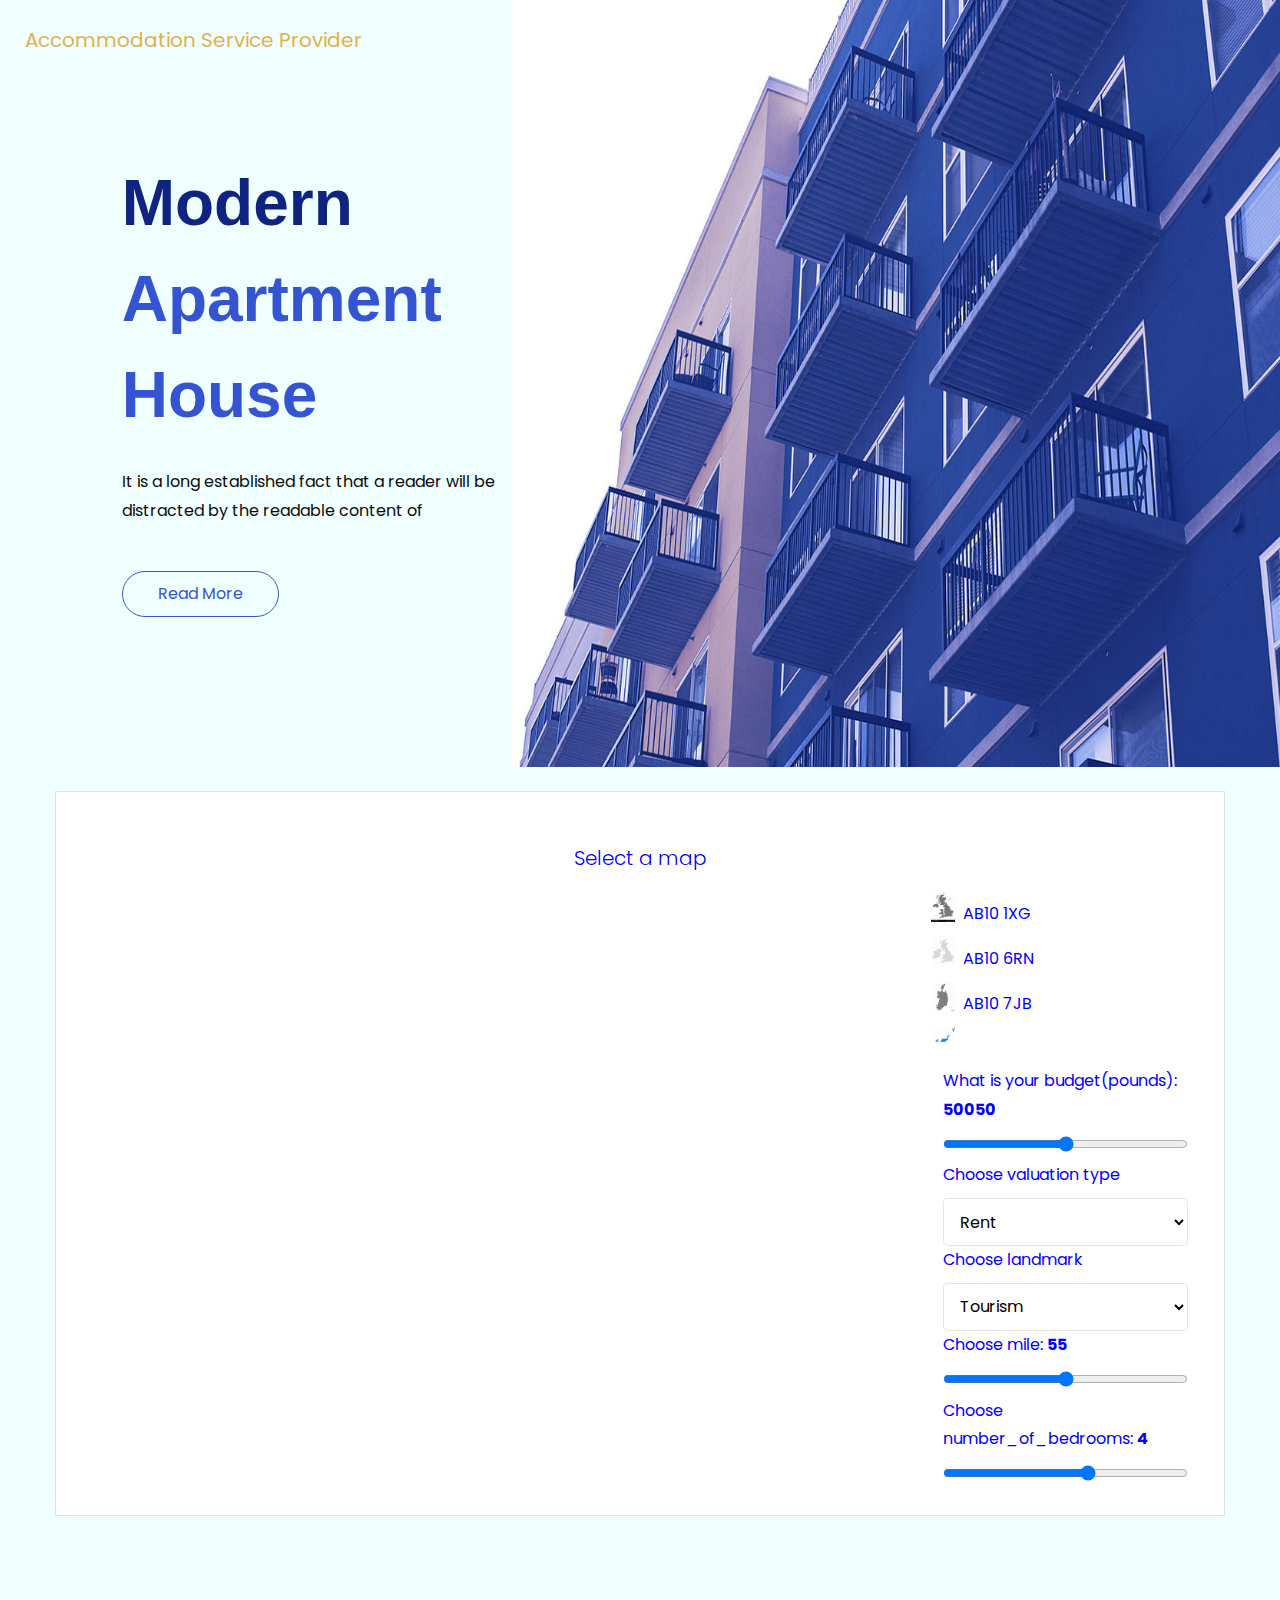
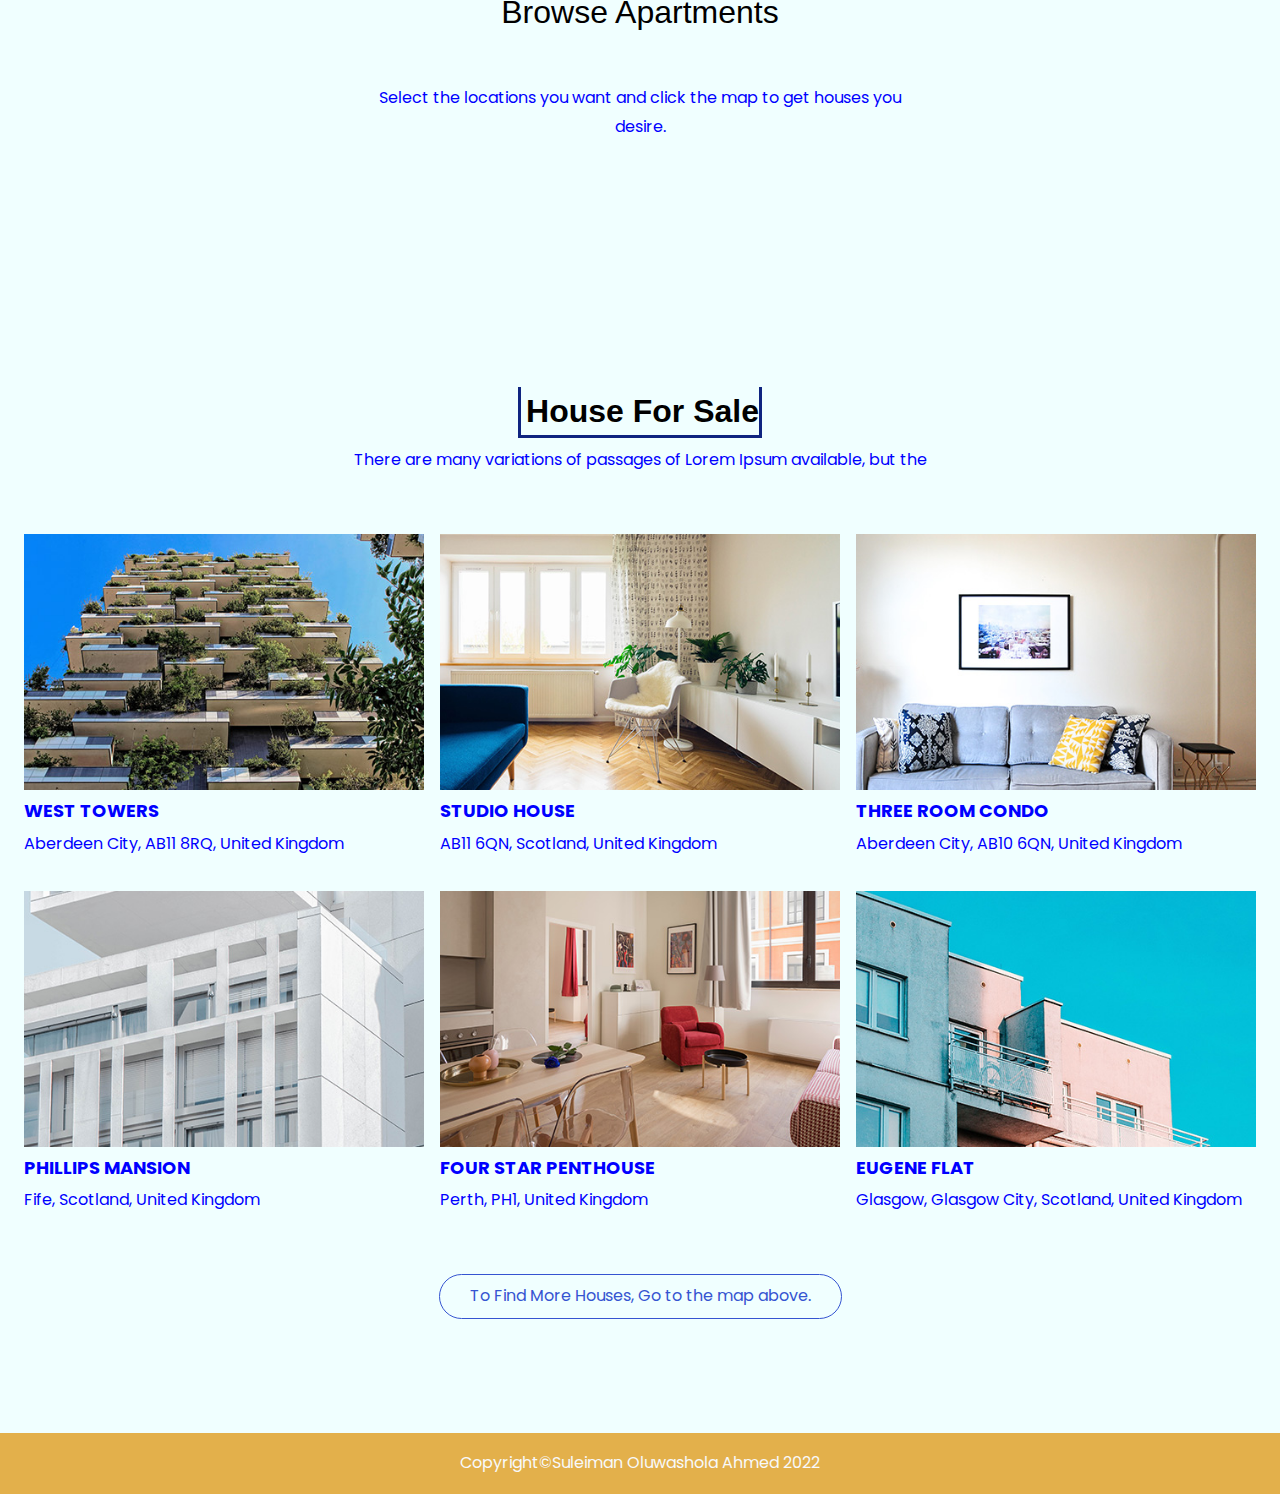
==== commit a6d0d888: "final map" ====
--- a/index.html
+++ b/index.html
@@ -16,7 +16,6 @@
 
   <!-- bootstrap core css -->
   <link rel="stylesheet" type="text/css" href="css/bootstrap.css" />
-  <link rel="stylesheet" href="fonts/icomoon/style.css">
   <link rel="stylesheet" href="css/magnific-popup.css">
   <link rel="stylesheet" href="css/jquery-ui.css">
   <link rel="stylesheet" href="css/owl.carousel.min.css">
@@ -24,7 +23,6 @@
   <link rel="stylesheet" href="css/bootstrap-datepicker.css">
   <link rel="stylesheet" href="css/mediaelementplayer.css">
   <link rel="stylesheet" href="css/animate.css">
-  <link rel="stylesheet" href="fonts/flaticon/font/flaticon.css">
   <link rel="stylesheet" href="css/fl-bigmug-line.css">
     
   
@@ -48,30 +46,49 @@
     type="text/css"
   />
   <link rel="stylesheet" href="css/main.css">
-    <script src="./js/jquery.min.js"></script>
-    <script src="./js/app.js"></script>
-  <!-- End of  Custom styles for this template -->
-
-  <!-- Custom styles for the map-->
-  <style>
-    #map {
-      height: 450px;
-      /* background-color:blue; */
-      width:100%;
-      stroke-width: 80%;
-      }
-
-/* Optional: Makes the sample page fill the window. */
-    /* html,
-    body {
-        height: 100%;
-        margin: 0;
-        padding: 0;
-      } */
-
-  </style>
+  <script src="./js/jquery.min.js"></script>
+<style>
+body { margin: 0; padding: 0; }
+
+#marker {
+  background-image: url('./images/img_3.jpg');
+  background-size: cover;
+  width: 30px;
+  height: 30px;
+  border-radius: 50%;
+  border: 2px solid;
+  cursor: pointer;
+}
+
+.mapboxgl-popup {
+    max-width: 200px;
+    max-height: 300px;
+}
+
+
+#map {
+  height: 450px;
+  /* background-color:blue; */
+  width:100%;
+  stroke-width: 80%;
+  }
+  #info {
+    display: table;
+    position: relative;
+    margin: 0px auto;
+    word-wrap: anywhere;
+    white-space: pre-wrap;
+    padding: 10px;
+    border: none;
+    border-radius: 3px;
+    font-size: 12px;
+    text-align: center;
+    color: #222;
+    background: #fff;
+    }
+
+</style>
 </head>
-
 <body>
   <div class="hero_area">
     <!-- header section strats -->
@@ -84,30 +101,11 @@
           <div class="navbar-collapse" id="">
             <ul class="navbar-nav justify-content-between ">
               <div class="User_option">
-                <li class="">
-                  <a class="mr-4" href="login.html">
-                    Login
-                  </a>
-                  <a class="" href="signup.html">
-                    Sign up
-                  </a>
-                </li>
+                
               </div>
             </ul>
 
-            <div class="custom_menu-btn">
-              <button onclick="openNav()">
-                <span class="s-1">
-
-                </span>
-                <span class="s-2">
-
-                </span>
-                <span class="s-3">
-
-                </span>
-              </button>
-            </div>
+            
             <div id="myNav" class="overlay">
               <div class="overlay-content">
                 <a href="index.html">HOME</a>
@@ -147,122 +145,76 @@
       </div>
     </section>
   </div>
-    <div class="container bg-white border border-4-primary mt-4 px-5">
-      <div class="row">
-          <div class="col-12">
-              <p class="lead text-center mt-5 ">Select a map</p>
-          </div>
-         
-          <div class="col-md-9  main_map">
-              <div id="map"></div>
-          </div>
-          <div class="col-md-3 maps">
-              <div class="cities">
-                  <div class="image_maps" id="map1">
-                      <img src="images/map1.jpeg" alt="England">
-                      <p class="m-2 text-center">Aberdeen</p>
-                  </div>
-                  <div class="image_maps" id="map2">
-                      <img src="images/map2.jpeg" alt="Scotland">
-                      <p class="m-2 text-center">Perth</p>
-                  </div>
-                  <div class="image_maps" id="map3">
-                      <img src="images/map3.jpeg" alt="Ireland">
-                      <p class="m-2 text-center">Glasgow</p>
-                  </div>
-                  <div class="image_maps" id="map4">
-                      <img src="images/map4.jpeg" alt="Wales">
-                      <p class="m-2 text-center">Edinburgh</p>
-                  </div>
-                  <div class="image_maps" id="map5">
-                      <img src="images/map4.jpeg" alt="Wales">
-                      <p class="m-2 text-center">Fife</p>
-                  </div>
-                  <div class="image_maps" id="map6">
-                      <img src="images/map4.jpeg" alt="Wales">
-                      <p class="m-2 text-center">North Lanarkshire</p>
-                  </div>
-              </div>
-              <form action="" id="myForm">
-                  <label for="budget" id="budget_label"> What is your budget(pounds): </label>
-                  <input type="range"  class ="input" name="budget" id="budget" min="100" max="100000">
-
-                  <label for="valuation"style="margin-right:5px;">Choose valuation type</label>
-                  <select class="form-control input" id="valuation_type" name="valuation_type">
-                    <option value="Rent">Rent</option>
-                    <option value= "Sale">Sale</option>
-                    <option value="shortlet">Shortlet</option>
-                    <option>All</option>
-                  </select>
-
-                  <label for="landmark"style="margin-right:5px;">Choose landmark</label>
-                  <select class="form-control input" id="landmark" name="landmark">
-                    <option value="Nightclub">Nightclub</option>
-                    <option value="Parks">Parks</option>
-                    <option  value="Beach">Beach</option>
-                    <option value="Pol">Pol</option>
-                  </select>
-
-                  <label for="mile" style="margin-right:5px;" id="mile_label">Choose mile: </label>
-                  <input type="range"  class ="input" name="mile" id="mile"  min="10" max="100">
-
-                  <label for="building"style="margin-right:5px;">Choose building type</label>
-                  <select class="form-control input" id="building" name="building">
-                    <option id="farmhouse">Farm house</option>
-                    <option id="condo">Condo</option>
-                    <option id="beachhouse">Beach house</option>
-                    <option id="duplex">Duplex</option>
-                  </select>
-
-                  <label for="number_of_bedrooms"style="margin-right:5px;" id="bedroom_label">Choose number_of_bedrooms: </label>
-                  <input type="range"  class ="input" name="num_of_bedrooms" id="num_of_bedrooms" min="1" max="6">
-              </form>
-          </div>
-      </div>
-  </div>
-  <div class="container" id="info">
+  <div class="container bg-white border border-4-primary mt-4 px-5">
     <div class="row">
-        <div class="title">
-            <div class="first_section">
-                <img src="./images/vector5.jpeg" alt="" width="250px" height="150px">
-                <div class="word">
-                    Four bedroom duplex
-                </div> 
-            </div>
-            <div class="second_section">
-                <div class="word">
-                    Host:Marques Monica
+        <div class="col-12">
+            <p class="lead text-center mt-5 ">Select a map</p>
+        </div>
+       
+        <div class="col-md-9  main_map">
+            <div id="map"></div>
+        </div>
+        <div class="col-md-3 maps">
+            <div class="cities">
+                <div class="image_maps" id="map1">
+                    <img src="images/map1.jpeg" alt="England">
+                    <p class="m-2 text-center">AB10 1XG</p>
                 </div>
-            </div>
-        </div>
-        <div class="house_views">
-            <h2>Other views</h2>
-            <div class="views">
-                <img src="./images/vector2.jpeg" alt="">
-                <img src="./images/vector4.jpeg" alt="">
-                <img src="./images/vector6.jpeg" alt="">
-                <img src="./images/vector8.jpeg" alt="">
-                <img src="./images/vector7.jpeg" alt="">
-            </div>
+                <div class="image_maps" id="map2">
+                    <img src="images/map2.jpeg" alt="Scotland">
+                    <p class="m-2 text-center">AB10 6RN</p>
+                </div>
+                <div class="image_maps" id="map3">
+                    <img src="images/map3.jpeg" alt="Ireland">
+                    <p class="m-2 text-center">AB10 7JB</p>
+                </div>
+                <div class="image_maps" id="map4">
+                    <img src="images/map4.jpeg" alt="Wales">
+                    <p class="m-2 text-center">AB11 5QN</p>
+                </div>
+                <div class="image_maps" id="map5">
+                    <img src="images/map4.jpeg" alt="Wales">
+                    <p class="m-2 text-center">AB11 6UL</p>
+                </div>
+                <div class="image_maps" id="map6">
+                    <img src="images/map4.jpeg" alt="Wales">
+                    <p class="m-2 text-center">AB11 8RQ</p>
+            </div>
+            </div>
+            <form action="" id="myForm">
+                <label for="budget" id="budget_label"> What is your budget(pounds): </label>
+                <input type="range"  class ="input" name="budget" id="budget" min="100" max="100000">
+
+                <label for="valuation"style="margin-right:5px;">Choose valuation type</label>
+                <select class="form-control input" id="valuation_type" name="valuation_type">
+                  <option value="Rent">Rent</option>
+                  <option value= "Sale">Sale</option>
+                  <option value="shortlet">Shortlet</option>
+                  <option>All</option>
+                </select>
+
+                <label for="landmark"style="margin-right:5px;">Choose landmark</label>
+                <select class="form-control input" id="landmark" name="landmark">
+                  <option value="Nightclub">Tourism</option>
+                  <option value="Parks">School</option>
+                  <option  value="Beach">Beach</option>
+                  <option value="Pol">Playground</option>
+                  <option value="Pol">Supermarket</option>
+                </select>
+
+                <label for="mile" style="margin-right:5px;" id="mile_label">Choose mile: </label>
+                <input type="range"  class ="input" name="mile" id="mile"  min="10" max="100">
+
+    
+
+                <label for="number_of_bedrooms"style="margin-right:5px;" id="bedroom_label">Choose number_of_bedrooms: </label>
+                <input type="range"  class ="input" name="num_of_bedrooms" id="num_of_bedrooms" min="1" max="6">
+            </form>
         </div>
     </div>
-    <div class="row">
-        <div class="col-12">
-            <div class="features">
-                <h2>Features</h2>
-                <li>klkm;lfd;lb</li>
-                <li>klkm;lfd;lb</li>
-                <li>klkm;lfd;lb</li>
-                <li>klkm;lfd;lb</li>
-                <li>klkm;lfd;lb</li>
-                <li>klkm;lfd;lb</li>
-            </div>
-            <h4>Location:</h4><h5>Addidas Abbaa Ethopoia</h5>
-            <h3>25000</h3>
-        </div>
-    </div>
-</div>
-
+    
+  </div>
+  
   <div class="site-section">
     <div class="container">
       <div class="row">
@@ -332,10 +284,10 @@
             </div>
             <div class="detail-box">
               <h6>
-                Apartments house
+                WEST TOWERS
               </h6>
               <p>
-                There are many variations of passages of Lorem Ipsum available, but
+                Aberdeen City, AB11 8RQ, United Kingdom
               </p>
             </div>
           </div>
@@ -345,10 +297,10 @@
             </div>
             <div class="detail-box">
               <h6>
-                Apartments house
+                STUDIO HOUSE
               </h6>
               <p>
-                There are many variations of passages of Lorem Ipsum available, but
+                AB11 6QN, Scotland, United Kingdom
               </p>
             </div>
           </div>
@@ -358,10 +310,10 @@
             </div>
             <div class="detail-box">
               <h6>
-                Apartments house
+                THREE ROOM CONDO
               </h6>
               <p>
-                There are many variations of passages of Lorem Ipsum available, but
+                Aberdeen City, AB10 6QN, United Kingdom
               </p>
             </div>
           </div>
@@ -371,10 +323,10 @@
             </div>
             <div class="detail-box">
               <h6>
-                Apartments house
+                PHILLIPS MANSION
               </h6>
               <p>
-                There are many variations of passages of Lorem Ipsum available, but
+                Fife, Scotland, United Kingdom
               </p>
             </div>
           </div>
@@ -384,10 +336,10 @@
             </div>
             <div class="detail-box">
               <h6>
-                Apartments house
+                FOUR STAR PENTHOUSE
               </h6>
               <p>
-                There are many variations of passages of Lorem Ipsum available, but
+                Perth, PH1, United Kingdom
               </p>
             </div>
           </div>
@@ -397,10 +349,10 @@
             </div>
             <div class="detail-box">
               <h6>
-                Apartments house
+                EUGENE FLAT
               </h6>
               <p>
-                There are many variations of passages of Lorem Ipsum available, but
+                Glasgow, Glasgow City, Scotland, United Kingdom
               </p>
             </div>
           </div>
@@ -437,6 +389,1307 @@
 src="https://maps.googleapis.com/maps/api/js?key=AIzaSyA8iMIgYxHwgG_5pqlz7K3w6F7dSfZc0Gg&callback=initMap&v=weekly"
 async
 ></script> -->
-
+<script>
+  $(document).ready(function(){
+    var budget_label =$("#budget_label").append("<span><b>"+$("#budget").val()+"</b></span>");
+    var mile_label =$("#mile_label").append("<span><b>"+$("#mile").val()+"</b></span>");
+    var bedroom_label = $("#bedroom_label").append("<span><b>"+$("#num_of_bedrooms").val()+"</b></span>");
+    var budget_value = $("#budget_label span b");
+    var mile_value = $("#mile_label span b");
+    var bedroom_value = $("#bedroom_label span b");
+    $("#budget").click(function () { 
+        var budget= $(this).val();
+        budget_value.text(budget);
+        console.log(budget);
+    });
+    $("#mile").click(function () { 
+        var mile = $(this).val();
+        mile_value.text(mile);
+        console.log(mile);
+    });
+    $("#num_of_bedrooms").click(function () { 
+        var bed_no = $(this).val();
+        bedroom_value.text(bed_no);
+        console.log(bed_no);
+    });
+    $("#valuation_type").mouseenter(function () { 
+        var valu_type = $("#valuation_type option:selected").text();
+        console.log(valu_type);
+    });
+    $("#landmark").mouseenter(function () { 
+        var landmark = $("#landmark option:selected").text();
+        console.log(landmark);
+    });
+    $("#building").mouseenter(function () { 
+        var building = $("#building option:selected").text();
+        console.log(building);
+    });
+
+
+	// TO MAKE THE MAP APPEAR YOU MUST
+	// ADD YOUR ACCESS TOKEN FROM
+	// https://account.mapbox.com
+  mapboxgl.accessToken =
+  "pk.eyJ1IjoienlnZXNhbTE5OTkiLCJhIjoiY2wxZjl0ZHVhMDJ3NjNsbWozNWQyNDh3ZyJ9.-p3xg86y--GtvMDIFhtXnw";
+  const map = new mapboxgl.Map({
+      container: 'map',
+      style: 'mapbox://styles/mapbox/streets-v11',
+      center: [-2.098302664062488, 57.14246896712912],
+      zoom: 12,
+      pitch: 60, // pitch in degrees
+      bearing: -60, // bearing in degrees
+  });
+
+  const nav = new mapboxgl.NavigationControl();
+  map.addControl(nav);
+  map.addControl(new mapboxgl.FullscreenControl());
+
+  map.on('mousemove', (e) => {
+    document.getElementById('info').innerHTML =
+    // `e.point` is the x, y coordinates of the `mousemove` event
+    // relative to the top-left corner of the map.
+    JSON.stringify(e.point) +
+    '<br />' +
+    // `e.lngLat` is the longitude, latitude geographical position of the event.
+    JSON.stringify(e.lngLat.wrap());
+    });
+
+
+  document.getElementById('map1').addEventListener('click', () => {
+  // Fly to a random location by offsetting the point -74.50, 40
+  // by up to 5 degrees.
+    map.flyTo({
+      center: [-2.114864, 57.144156], 
+      zoom:12,
+      pitch: 60, // pitch in degrees
+      bearing: -60, // bearing in degrees
+      essential: true 
+    });
+    
+    var mile = $("#mile").val()
+    var valu_type = $("#valuation_type option:selected").text()
+    var budget_type = $("#budget_label span b").text()
+   var landmark_type =  $("#landmark option:selected").text();
+    
+    var postcode = 'AB10+1XG'
+    if(valu_type== 'Rent'){
+      var url = 'https://api.propertydata.co.uk/sourced-properties?key=AVMTVRNTJ2&list=high-rental-demand&postcode='+postcode+'&radius='+mile+'&results=60'
+    }
+    if(valu_type== 'Sale')
+    {
+      var url = 'https://api.propertydata.co.uk/sourced-properties?key=AVMTVRNTJ2&list=quick-sale-properties&postcode='+postcode+'&radius='+mile+'&results=60'
+    }
+    if(valu_type== 'Shortlet'){
+      var url = 'https://api.propertydata.co.uk/sourced-properties?key=AVMTVRNTJ2&list=short-lease-properties&postcode='+postcode+'&radius='+mile+'&results=60'
+    }
+    console.log(url)
+
+    var requestOptions = {
+      method: 'GET',
+    };
+   
+
+    fetch(url)
+    .then(data => {
+      return data.json();
+      }).then( house => {
+        if(house.properties.length===0)
+        {
+          alert('No available property')
+        }
+        else{
+           
+
+          var j=0;
+          for(i=0; i<house.properties.length; i++){
+            
+            if(house.properties[i]['price'] <= budget_type)
+            {
+              continue;
+            }
+            console.log(budget_type)
+            if(valu_type== 'Sale')
+          {
+            const popup = new mapboxgl.Popup({ offset: 25 }).setHTML(
+            '<h5>Price: &#163; '+house.properties[i]['price']+'</h5><p><b>Address: '+house.properties[i]['address']+'</p><p>Number of Bedrooms: '+house.properties[i]['bedrooms']+'</p><p>Type of house: '+house.properties[i]['type']+'</p><p>Postcode: '+house.properties[i]['postcode']+'</p><p> Copy and paste this link in your browser to view the pictures of this house: '+house.properties[i]['url']+'</p>'
+          ).setMaxWidth("500px");
+
+          // create DOM element for the marker
+          const el = document.createElement('div');
+          el.id = 'marker';
+
+          // create the marker
+          new mapboxgl.Marker(el)
+            .setLngLat([house.properties[i]['lng'], house.properties[i]['lat']])
+            .setPopup(popup) // sets a popup on this marker
+            .addTo(map);
+          }
+
+          if(valu_type== 'Rent')
+          {
+            const popup = new mapboxgl.Popup({ offset: 25 }).setHTML(
+            '<h5>Price: &#163; '+house.properties[i]['price']+'</h5><p><b>Address: '+house.properties[i]['address']+'</p><p>Number of Bedrooms: '+house.properties[i]['bedrooms']+'</p><p>Type of house: '+house.properties[i]['type']+'</p><p>Postcode: '+house.properties[i]['postcode']+'</p><p> Copy and paste this link in your browser to view the pictures of this house: '+house.properties[i]['url']+'"</p>'
+          ).setMaxWidth("500px");
+          
+            // create the marker
+            new mapboxgl.Marker()
+            .setLngLat([house.properties[i]['lng'], house.properties[i]['lat']])
+            .setPopup(popup) // sets a popup on this marker
+            .addTo(map);
+            
+          }
+          if(valu_type== 'Shortlet')
+          {
+            const popup = new mapboxgl.Popup({ offset: 25 }).setHTML(
+            '<h5>Price: &#163; '+house.properties[i]['price']+'</h5><p><b>Address: '+house.properties[i]['address']+'</p><p>Number of Bedrooms: '+house.properties[i]['bedrooms']+'</p><p>Type of house: '+house.properties[i]['type']+'</p><p>Postcode: '+house.properties[i]['postcode']+'</p><p> Copy and paste this link in your browser to view the pictures of this house: '+house.properties[i]['url']+'"</p>'
+          ).setMaxWidth("500px");
+            // create the marker
+            new mapboxgl.Marker({ color: 'black', rotation: 45 })
+            .setLngLat([house.properties[i]['lng'], house.properties[i]['lat']])
+            .setPopup(popup) // sets a popup on this marker
+            .addTo(map);
+            
+          }
+          if(landmark_type=='Tourism'){
+            fetch("https://api.geoapify.com/v2/places?categories=tourism&conditions=wheelchair&bias=proximity:"+house.properties[i]['lng']+","+house.properties[i]['lat']+"&limit=200&apiKey=465daa7f012142208948eaa81d586cb3", requestOptions)
+      
+            .then(response => response.json())
+            .then(result => {
+                const popup = new mapboxgl.Popup({ offset: 25 }).setHTML(
+                  '<h5>'+result.features[0].properties.address_line2+'</h5>'
+                ).setMaxWidth("500px");
+              
+              
+              new mapboxgl.Marker({ color: 'green', rotation: 60 })
+                  .setLngLat(result.features[0].geometry.coordinates)
+                  .setPopup(popup)
+                  .addTo(map);
+            })
+          }
+
+          if(landmark_type=='Supermarket')
+          {
+            fetch("https://api.geoapify.com/v2/places?categories=commercial.supermarket&conditions=wheelchair&bias=proximity:"+house.properties[i]['lng']+","+house.properties[i]['lat']+"&limit=200&apiKey=465daa7f012142208948eaa81d586cb3", requestOptions)
+      
+            .then(response => response.json())
+            .then(result => {
+                const popup = new mapboxgl.Popup({ offset: 25 }).setHTML(
+                  '<h5>'+result.features[0].properties.address_line2+'</h5>'
+                ).setMaxWidth("500px");
+              
+              
+              new mapboxgl.Marker({ color: 'green', rotation: 60 })
+                  .setLngLat(result.features[0].geometry.coordinates)
+                  .setPopup(popup)
+                  .addTo(map);
+            })
+          }
+          if(landmark_type=='Hotel')
+          {
+            fetch("https://api.geoapify.com/v2/places?categories=accommodation.hotel&conditions=wheelchair&bias=proximity:"+house.properties[i]['lng']+","+house.properties[i]['lat']+"&limit=200&apiKey=465daa7f012142208948eaa81d586cb3", requestOptions)
+      
+            .then(response => response.json())
+            .then(result => {
+                const popup = new mapboxgl.Popup({ offset: 25 }).setHTML(
+                  '<h5>'+result.features[0].properties.address_line2+'</h5>'
+                ).setMaxWidth("500px");
+              
+              
+              new mapboxgl.Marker({ color: 'green', rotation: 60 })
+                  .setLngLat(result.features[0].geometry.coordinates)
+                  .setPopup(popup)
+                  .addTo(map);
+            })
+          }
+          if(landmark_type=="School"){
+            fetch("https://api.geoapify.com/v2/places?categories=education.school&conditions=wheelchair&bias=proximity:"+house.properties[i]['lng']+","+house.properties[i]['lat']+"&limit=200&apiKey=465daa7f012142208948eaa81d586cb3", requestOptions)
+      
+            .then(response => response.json())
+            .then(result => {
+                const popup = new mapboxgl.Popup({ offset: 25 }).setHTML(
+                  '<h5>'+result.features[0].properties.address_line2+'</h5>'
+                ).setMaxWidth("500px");
+              
+              
+              new mapboxgl.Marker({ color: 'green', rotation: 60 })
+                  .setLngLat(result.features[0].geometry.coordinates)
+                  .setPopup(popup)
+                  .addTo(map);
+            })
+          }
+      if(landmark_type=='Playground'){    
+        fetch("https://api.geoapify.com/v2/places?categories=leisure.playground&conditions=wheelchair&bias=proximity:"+house.properties[i]['lng']+","+house.properties[i]['lat']+"&limit=200&apiKey=465daa7f012142208948eaa81d586cb3", requestOptions)
+      
+          .then(response => response.json())
+          .then(result => {
+              const popup = new mapboxgl.Popup({ offset: 25 }).setHTML(
+                '<h5>'+result.features[0].properties.address_line2+'</h5>'
+              ).setMaxWidth("500px");
+            
+            
+            new mapboxgl.Marker({ color: 'green', rotation: 60 })
+                .setLngLat(result.features[0].geometry.coordinates)
+                .setPopup(popup)
+                .addTo(map);
+          })
+        }
+            
+    }
+        
+        
+        
+        j = Math.round(i/2)
+        console.log("The total number is "+ j)
+
+          map.flyTo({
+            center: [house.properties[j]['lng'], house.properties[j]['lat']], 
+            zoom:11,
+            pitch: 60, // pitch in degrees
+            bearing: -60, // bearing in degrees
+            essential: true 
+          });
+
+          
+        
+      }
+        
+      })
+      
+  });
+
+
+
+  document.getElementById('map2').addEventListener('click', () => {
+    // Fly to a random location by offsetting the point -74.50, 40
+    // by up to 5 degrees.
+      map.flyTo({
+        center: [-2.121487, 57.137871], 
+        zoom:12,
+        pitch: 60, // pitch in degrees
+        bearing: -60, // bearing in degrees
+        essential: true 
+      });
+      
+      var mile = $("#mile").val()
+      var valu_type = $("#valuation_type option:selected").text()
+      var budget_type = $("#budget_label span b").text()
+     var landmark_type =  $("#landmark option:selected").text();
+      
+      var postcode = 'AB10+6RN'
+      if(valu_type== 'Rent'){
+        var url = 'https://api.propertydata.co.uk/sourced-properties?key=AVMTVRNTJ2&list=high-rental-demand&postcode='+postcode+'&radius='+mile+'&results=60'
+      }
+      if(valu_type== 'Sale')
+      {
+        var url = 'https://api.propertydata.co.uk/sourced-properties?key=AVMTVRNTJ2&list=quick-sale-properties&postcode='+postcode+'&radius='+mile+'&results=60'
+      }
+      if(valu_type== 'Shortlet'){
+        var url = 'https://api.propertydata.co.uk/sourced-properties?key=AVMTVRNTJ2&list=short-lease-properties&postcode='+postcode+'&radius='+mile+'&results=60'
+      }
+      console.log(url)
+  
+      var requestOptions = {
+        method: 'GET',
+      };
+     
+  
+      fetch(url)
+      .then(data => {
+        return data.json();
+        }).then( house => {
+          if(house.properties.length===0)
+          {
+            alert('No available property')
+          }
+          else{
+             
+  
+            var j=0;
+            for(i=0; i<house.properties.length; i++){
+              
+              if(house.properties[i]['price'] <= budget_type)
+              {
+                continue;
+              }
+              console.log(budget_type)
+              if(valu_type== 'Sale')
+            {
+              const popup = new mapboxgl.Popup({ offset: 25 }).setHTML(
+              '<h5>Price: &#163; '+house.properties[i]['price']+'</h5><p><b>Address: '+house.properties[i]['address']+'</p><p>Number of Bedrooms: '+house.properties[i]['bedrooms']+'</p><p>Type of house: '+house.properties[i]['type']+'</p><p>Postcode: '+house.properties[i]['postcode']+'</p><p> Copy and paste this link in your browser to view the pictures of this house: '+house.properties[i]['url']+'</p>'
+            ).setMaxWidth("500px");
+  
+            // create DOM element for the marker
+            const el = document.createElement('div');
+            el.id = 'marker';
+  
+            // create the marker
+            new mapboxgl.Marker(el)
+              .setLngLat([house.properties[i]['lng'], house.properties[i]['lat']])
+              .setPopup(popup) // sets a popup on this marker
+              .addTo(map);
+            }
+  
+            if(valu_type== 'Rent')
+            {
+              const popup = new mapboxgl.Popup({ offset: 25 }).setHTML(
+              '<h5>Price: &#163; '+house.properties[i]['price']+'</h5><p><b>Address: '+house.properties[i]['address']+'</p><p>Number of Bedrooms: '+house.properties[i]['bedrooms']+'</p><p>Type of house: '+house.properties[i]['type']+'</p><p>Postcode: '+house.properties[i]['postcode']+'</p><p> Copy and paste this link in your browser to view the pictures of this house: '+house.properties[i]['url']+'"</p>'
+            ).setMaxWidth("500px");
+            
+              // create the marker
+              new mapboxgl.Marker()
+              .setLngLat([house.properties[i]['lng'], house.properties[i]['lat']])
+              .setPopup(popup) // sets a popup on this marker
+              .addTo(map);
+              
+            }
+            if(valu_type== 'Shortlet')
+            {
+              const popup = new mapboxgl.Popup({ offset: 25 }).setHTML(
+              '<h5>Price: &#163; '+house.properties[i]['price']+'</h5><p><b>Address: '+house.properties[i]['address']+'</p><p>Number of Bedrooms: '+house.properties[i]['bedrooms']+'</p><p>Type of house: '+house.properties[i]['type']+'</p><p>Postcode: '+house.properties[i]['postcode']+'</p><p> Copy and paste this link in your browser to view the pictures of this house: '+house.properties[i]['url']+'"</p>'
+            ).setMaxWidth("500px");
+              // create the marker
+              new mapboxgl.Marker({ color: 'black', rotation: 45 })
+              .setLngLat([house.properties[i]['lng'], house.properties[i]['lat']])
+              .setPopup(popup) // sets a popup on this marker
+              .addTo(map);
+              
+            }
+            if(landmark_type=='Tourism'){
+              fetch("https://api.geoapify.com/v2/places?categories=tourism&conditions=wheelchair&bias=proximity:"+house.properties[i]['lng']+","+house.properties[i]['lat']+"&limit=200&apiKey=465daa7f012142208948eaa81d586cb3", requestOptions)
+        
+              .then(response => response.json())
+              .then(result => {
+                  const popup = new mapboxgl.Popup({ offset: 25 }).setHTML(
+                    '<h5>'+result.features[0].properties.address_line2+'</h5>'
+                  ).setMaxWidth("500px");
+                
+                
+                new mapboxgl.Marker({ color: 'green', rotation: 60 })
+                    .setLngLat(result.features[0].geometry.coordinates)
+                    .setPopup(popup)
+                    .addTo(map);
+              })
+            }
+  
+            if(landmark_type=='Supermarket')
+            {
+              fetch("https://api.geoapify.com/v2/places?categories=commercial.supermarket&conditions=wheelchair&bias=proximity:"+house.properties[i]['lng']+","+house.properties[i]['lat']+"&limit=200&apiKey=465daa7f012142208948eaa81d586cb3", requestOptions)
+        
+              .then(response => response.json())
+              .then(result => {
+                  const popup = new mapboxgl.Popup({ offset: 25 }).setHTML(
+                    '<h5>'+result.features[0].properties.address_line2+'</h5>'
+                  ).setMaxWidth("500px");
+                
+                
+                new mapboxgl.Marker({ color: 'green', rotation: 60 })
+                    .setLngLat(result.features[0].geometry.coordinates)
+                    .setPopup(popup)
+                    .addTo(map);
+              })
+            }
+            if(landmark_type=='Hotel')
+            {
+              fetch("https://api.geoapify.com/v2/places?categories=accommodation.hotel&conditions=wheelchair&bias=proximity:"+house.properties[i]['lng']+","+house.properties[i]['lat']+"&limit=200&apiKey=465daa7f012142208948eaa81d586cb3", requestOptions)
+        
+              .then(response => response.json())
+              .then(result => {
+                  const popup = new mapboxgl.Popup({ offset: 25 }).setHTML(
+                    '<h5>'+result.features[0].properties.address_line2+'</h5>'
+                  ).setMaxWidth("500px");
+                
+                
+                new mapboxgl.Marker({ color: 'green', rotation: 60 })
+                    .setLngLat(result.features[0].geometry.coordinates)
+                    .setPopup(popup)
+                    .addTo(map);
+              })
+            }
+            if(landmark_type=="School"){
+              fetch("https://api.geoapify.com/v2/places?categories=education.school&conditions=wheelchair&bias=proximity:"+house.properties[i]['lng']+","+house.properties[i]['lat']+"&limit=200&apiKey=465daa7f012142208948eaa81d586cb3", requestOptions)
+        
+              .then(response => response.json())
+              .then(result => {
+                  const popup = new mapboxgl.Popup({ offset: 25 }).setHTML(
+                    '<h5>'+result.features[0].properties.address_line2+'</h5>'
+                  ).setMaxWidth("500px");
+                
+                
+                new mapboxgl.Marker({ color: 'green', rotation: 60 })
+                    .setLngLat(result.features[0].geometry.coordinates)
+                    .setPopup(popup)
+                    .addTo(map);
+              })
+            }
+        if(landmark_type=='Playground'){    
+          fetch("https://api.geoapify.com/v2/places?categories=leisure.playground&conditions=wheelchair&bias=proximity:"+house.properties[i]['lng']+","+house.properties[i]['lat']+"&limit=200&apiKey=465daa7f012142208948eaa81d586cb3", requestOptions)
+        
+            .then(response => response.json())
+            .then(result => {
+                const popup = new mapboxgl.Popup({ offset: 25 }).setHTML(
+                  '<h5>'+result.features[0].properties.address_line2+'</h5>'
+                ).setMaxWidth("500px");
+              
+              
+              new mapboxgl.Marker({ color: 'green', rotation: 60 })
+                  .setLngLat(result.features[0].geometry.coordinates)
+                  .setPopup(popup)
+                  .addTo(map);
+            })
+          }
+              
+      }
+          
+          
+          
+          j = Math.round(i/2)
+          console.log("The total number is "+ j)
+  
+            map.flyTo({
+              center: [house.properties[j]['lng'], house.properties[j]['lat']], 
+              zoom:11,
+              pitch: 60, // pitch in degrees
+              bearing: -60, // bearing in degrees
+              essential: true 
+            });
+  
+            
+          
+        }
+          
+        })
+        
+    });
+
+  
+
+
+  document.getElementById('map3').addEventListener('click', () => {
+      // Fly to a random location by offsetting the point -74.50, 40
+      // by up to 5 degrees.
+        map.flyTo({
+          center: [-2.127206, 57.124274], 
+          zoom:12,
+          pitch: 60, // pitch in degrees
+          bearing: -60, // bearing in degrees
+          essential: true 
+        });
+        
+        var mile = $("#mile").val()
+        var valu_type = $("#valuation_type option:selected").text()
+        var budget_type = $("#budget_label span b").text()
+       var landmark_type =  $("#landmark option:selected").text();
+        
+        var postcode = 'AB10+7JB'
+        if(valu_type== 'Rent'){
+          var url = 'https://api.propertydata.co.uk/sourced-properties?key=AVMTVRNTJ2&list=high-rental-demand&postcode='+postcode+'&radius='+mile+'&results=60'
+        }
+        if(valu_type== 'Sale')
+        {
+          var url = 'https://api.propertydata.co.uk/sourced-properties?key=AVMTVRNTJ2&list=quick-sale-properties&postcode='+postcode+'&radius='+mile+'&results=60'
+        }
+        if(valu_type== 'Shortlet'){
+          var url = 'https://api.propertydata.co.uk/sourced-properties?key=AVMTVRNTJ2&list=short-lease-properties&postcode='+postcode+'&radius='+mile+'&results=60'
+        }
+        console.log(url)
+    
+        var requestOptions = {
+          method: 'GET',
+        };
+       
+    
+        fetch(url)
+        .then(data => {
+          return data.json();
+          }).then( house => {
+            if(house.properties.length===0)
+            {
+              alert('No available property')
+            }
+            else{
+               
+    
+              var j=0;
+              for(i=0; i<house.properties.length; i++){
+                
+                if(house.properties[i]['price'] <= budget_type)
+                {
+                  continue;
+                }
+                console.log(budget_type)
+                if(valu_type== 'Sale')
+              {
+                const popup = new mapboxgl.Popup({ offset: 25 }).setHTML(
+                '<h5>Price: &#163; '+house.properties[i]['price']+'</h5><p><b>Address: '+house.properties[i]['address']+'</p><p>Number of Bedrooms: '+house.properties[i]['bedrooms']+'</p><p>Type of house: '+house.properties[i]['type']+'</p><p>Postcode: '+house.properties[i]['postcode']+'</p><p> Copy and paste this link in your browser to view the pictures of this house: '+house.properties[i]['url']+'</p>'
+              ).setMaxWidth("500px");
+    
+              // create DOM element for the marker
+              const el = document.createElement('div');
+              el.id = 'marker';
+    
+              // create the marker
+              new mapboxgl.Marker(el)
+                .setLngLat([house.properties[i]['lng'], house.properties[i]['lat']])
+                .setPopup(popup) // sets a popup on this marker
+                .addTo(map);
+              }
+    
+              if(valu_type== 'Rent')
+              {
+                const popup = new mapboxgl.Popup({ offset: 25 }).setHTML(
+                '<h5>Price: &#163; '+house.properties[i]['price']+'</h5><p><b>Address: '+house.properties[i]['address']+'</p><p>Number of Bedrooms: '+house.properties[i]['bedrooms']+'</p><p>Type of house: '+house.properties[i]['type']+'</p><p>Postcode: '+house.properties[i]['postcode']+'</p><p> Copy and paste this link in your browser to view the pictures of this house: '+house.properties[i]['url']+'"</p>'
+              ).setMaxWidth("500px");
+              
+                // create the marker
+                new mapboxgl.Marker()
+                .setLngLat([house.properties[i]['lng'], house.properties[i]['lat']])
+                .setPopup(popup) // sets a popup on this marker
+                .addTo(map);
+                
+              }
+              if(valu_type== 'Shortlet')
+              {
+                const popup = new mapboxgl.Popup({ offset: 25 }).setHTML(
+                '<h5>Price: &#163; '+house.properties[i]['price']+'</h5><p><b>Address: '+house.properties[i]['address']+'</p><p>Number of Bedrooms: '+house.properties[i]['bedrooms']+'</p><p>Type of house: '+house.properties[i]['type']+'</p><p>Postcode: '+house.properties[i]['postcode']+'</p><p> Copy and paste this link in your browser to view the pictures of this house: '+house.properties[i]['url']+'"</p>'
+              ).setMaxWidth("500px");
+                // create the marker
+                new mapboxgl.Marker({ color: 'black', rotation: 45 })
+                .setLngLat([house.properties[i]['lng'], house.properties[i]['lat']])
+                .setPopup(popup) // sets a popup on this marker
+                .addTo(map);
+                
+              }
+              if(landmark_type=='Tourism'){
+                fetch("https://api.geoapify.com/v2/places?categories=tourism&conditions=wheelchair&bias=proximity:"+house.properties[i]['lng']+","+house.properties[i]['lat']+"&limit=200&apiKey=465daa7f012142208948eaa81d586cb3", requestOptions)
+          
+                .then(response => response.json())
+                .then(result => {
+                    const popup = new mapboxgl.Popup({ offset: 25 }).setHTML(
+                      '<h5>'+result.features[0].properties.address_line2+'</h5>'
+                    ).setMaxWidth("500px");
+                  
+                  
+                  new mapboxgl.Marker({ color: 'green', rotation: 60 })
+                      .setLngLat(result.features[0].geometry.coordinates)
+                      .setPopup(popup)
+                      .addTo(map);
+                })
+              }
+    
+              if(landmark_type=='Supermarket')
+              {
+                fetch("https://api.geoapify.com/v2/places?categories=commercial.supermarket&conditions=wheelchair&bias=proximity:"+house.properties[i]['lng']+","+house.properties[i]['lat']+"&limit=200&apiKey=465daa7f012142208948eaa81d586cb3", requestOptions)
+          
+                .then(response => response.json())
+                .then(result => {
+                    const popup = new mapboxgl.Popup({ offset: 25 }).setHTML(
+                      '<h5>'+result.features[0].properties.address_line2+'</h5>'
+                    ).setMaxWidth("500px");
+                  
+                  
+                  new mapboxgl.Marker({ color: 'green', rotation: 60 })
+                      .setLngLat(result.features[0].geometry.coordinates)
+                      .setPopup(popup)
+                      .addTo(map);
+                })
+              }
+              if(landmark_type=='Hotel')
+              {
+                fetch("https://api.geoapify.com/v2/places?categories=accommodation.hotel&conditions=wheelchair&bias=proximity:"+house.properties[i]['lng']+","+house.properties[i]['lat']+"&limit=200&apiKey=465daa7f012142208948eaa81d586cb3", requestOptions)
+          
+                .then(response => response.json())
+                .then(result => {
+                    const popup = new mapboxgl.Popup({ offset: 25 }).setHTML(
+                      '<h5>'+result.features[0].properties.address_line2+'</h5>'
+                    ).setMaxWidth("500px");
+                  
+                  
+                  new mapboxgl.Marker({ color: 'green', rotation: 60 })
+                      .setLngLat(result.features[0].geometry.coordinates)
+                      .setPopup(popup)
+                      .addTo(map);
+                })
+              }
+              if(landmark_type=="School"){
+                fetch("https://api.geoapify.com/v2/places?categories=education.school&conditions=wheelchair&bias=proximity:"+house.properties[i]['lng']+","+house.properties[i]['lat']+"&limit=200&apiKey=465daa7f012142208948eaa81d586cb3", requestOptions)
+          
+                .then(response => response.json())
+                .then(result => {
+                    const popup = new mapboxgl.Popup({ offset: 25 }).setHTML(
+                      '<h5>'+result.features[0].properties.address_line2+'</h5>'
+                    ).setMaxWidth("500px");
+                  
+                  
+                  new mapboxgl.Marker({ color: 'green', rotation: 60 })
+                      .setLngLat(result.features[0].geometry.coordinates)
+                      .setPopup(popup)
+                      .addTo(map);
+                })
+              }
+          if(landmark_type=='Playground'){    
+            fetch("https://api.geoapify.com/v2/places?categories=leisure.playground&conditions=wheelchair&bias=proximity:"+house.properties[i]['lng']+","+house.properties[i]['lat']+"&limit=200&apiKey=465daa7f012142208948eaa81d586cb3", requestOptions)
+          
+              .then(response => response.json())
+              .then(result => {
+                  const popup = new mapboxgl.Popup({ offset: 25 }).setHTML(
+                    '<h5>'+result.features[0].properties.address_line2+'</h5>'
+                  ).setMaxWidth("500px");
+                
+                
+                new mapboxgl.Marker({ color: 'green', rotation: 60 })
+                    .setLngLat(result.features[0].geometry.coordinates)
+                    .setPopup(popup)
+                    .addTo(map);
+              })
+            }
+                
+        }
+            
+            
+            
+            j = Math.round(i/2)
+            console.log("The total number is "+ j)
+    
+              map.flyTo({
+                center: [house.properties[j]['lng'], house.properties[j]['lat']], 
+                zoom:11,
+                pitch: 60, // pitch in degrees
+                bearing: -60, // bearing in degrees
+                essential: true 
+              });
+    
+              
+            
+          }
+            
+          })
+          
+      });
+  
+
+
+
+
+
+      document.getElementById('map4').addEventListener('click', () => {
+        // Fly to a random location by offsetting the point -74.50, 40
+        // by up to 5 degrees.
+          map.flyTo({
+            center: [-2.093295, 57.142611], 
+            zoom:12,
+            pitch: 60, // pitch in degrees
+            bearing: -60, // bearing in degrees
+            essential: true 
+          });
+          
+          var mile = $("#mile").val()
+          var valu_type = $("#valuation_type option:selected").text()
+          var budget_type = $("#budget_label span b").text()
+         var landmark_type =  $("#landmark option:selected").text();
+          
+          var postcode = 'AB11+5QN'
+          if(valu_type== 'Rent'){
+            var url = 'https://api.propertydata.co.uk/sourced-properties?key=AVMTVRNTJ2&list=high-rental-demand&postcode='+postcode+'&radius='+mile+'&results=60'
+          }
+          if(valu_type== 'Sale')
+          {
+            var url = 'https://api.propertydata.co.uk/sourced-properties?key=AVMTVRNTJ2&list=quick-sale-properties&postcode='+postcode+'&radius='+mile+'&results=60'
+          }
+          if(valu_type== 'Shortlet'){
+            var url = 'https://api.propertydata.co.uk/sourced-properties?key=AVMTVRNTJ2&list=short-lease-properties&postcode='+postcode+'&radius='+mile+'&results=60'
+          }
+          console.log(url)
+      
+          var requestOptions = {
+            method: 'GET',
+          };
+         
+      
+          fetch(url)
+          .then(data => {
+            return data.json();
+            }).then( house => {
+              if(house.properties.length===0)
+              {
+                alert('No available property')
+              }
+              else{
+                 
+      
+                var j=0;
+                for(i=0; i<house.properties.length; i++){
+                  
+                  if(house.properties[i]['price'] <= budget_type)
+                  {
+                    continue;
+                  }
+                  console.log(budget_type)
+                  if(valu_type== 'Sale')
+                {
+                  const popup = new mapboxgl.Popup({ offset: 25 }).setHTML(
+                  '<h5>Price: &#163; '+house.properties[i]['price']+'</h5><p><b>Address: '+house.properties[i]['address']+'</p><p>Number of Bedrooms: '+house.properties[i]['bedrooms']+'</p><p>Type of house: '+house.properties[i]['type']+'</p><p>Postcode: '+house.properties[i]['postcode']+'</p><p> Copy and paste this link in your browser to view the pictures of this house: '+house.properties[i]['url']+'</p>'
+                ).setMaxWidth("500px");
+      
+                // create DOM element for the marker
+                const el = document.createElement('div');
+                el.id = 'marker';
+      
+                // create the marker
+                new mapboxgl.Marker(el)
+                  .setLngLat([house.properties[i]['lng'], house.properties[i]['lat']])
+                  .setPopup(popup) // sets a popup on this marker
+                  .addTo(map);
+                }
+      
+                if(valu_type== 'Rent')
+                {
+                  const popup = new mapboxgl.Popup({ offset: 25 }).setHTML(
+                  '<h5>Price: &#163; '+house.properties[i]['price']+'</h5><p><b>Address: '+house.properties[i]['address']+'</p><p>Number of Bedrooms: '+house.properties[i]['bedrooms']+'</p><p>Type of house: '+house.properties[i]['type']+'</p><p>Postcode: '+house.properties[i]['postcode']+'</p><p> Copy and paste this link in your browser to view the pictures of this house: '+house.properties[i]['url']+'"</p>'
+                ).setMaxWidth("500px");
+                
+                  // create the marker
+                  new mapboxgl.Marker()
+                  .setLngLat([house.properties[i]['lng'], house.properties[i]['lat']])
+                  .setPopup(popup) // sets a popup on this marker
+                  .addTo(map);
+                  
+                }
+                if(valu_type== 'Shortlet')
+                {
+                  const popup = new mapboxgl.Popup({ offset: 25 }).setHTML(
+                  '<h5>Price: &#163; '+house.properties[i]['price']+'</h5><p><b>Address: '+house.properties[i]['address']+'</p><p>Number of Bedrooms: '+house.properties[i]['bedrooms']+'</p><p>Type of house: '+house.properties[i]['type']+'</p><p>Postcode: '+house.properties[i]['postcode']+'</p><p> Copy and paste this link in your browser to view the pictures of this house: '+house.properties[i]['url']+'"</p>'
+                ).setMaxWidth("500px");
+                  // create the marker
+                  new mapboxgl.Marker({ color: 'black', rotation: 45 })
+                  .setLngLat([house.properties[i]['lng'], house.properties[i]['lat']])
+                  .setPopup(popup) // sets a popup on this marker
+                  .addTo(map);
+                  
+                }
+                if(landmark_type=='Tourism'){
+                  fetch("https://api.geoapify.com/v2/places?categories=tourism&conditions=wheelchair&bias=proximity:"+house.properties[i]['lng']+","+house.properties[i]['lat']+"&limit=200&apiKey=465daa7f012142208948eaa81d586cb3", requestOptions)
+            
+                  .then(response => response.json())
+                  .then(result => {
+                      const popup = new mapboxgl.Popup({ offset: 25 }).setHTML(
+                        '<h5>'+result.features[0].properties.address_line2+'</h5>'
+                      ).setMaxWidth("500px");
+                    
+                    
+                    new mapboxgl.Marker({ color: 'green', rotation: 60 })
+                        .setLngLat(result.features[0].geometry.coordinates)
+                        .setPopup(popup)
+                        .addTo(map);
+                  })
+                }
+      
+                if(landmark_type=='Supermarket')
+                {
+                  fetch("https://api.geoapify.com/v2/places?categories=commercial.supermarket&conditions=wheelchair&bias=proximity:"+house.properties[i]['lng']+","+house.properties[i]['lat']+"&limit=200&apiKey=465daa7f012142208948eaa81d586cb3", requestOptions)
+            
+                  .then(response => response.json())
+                  .then(result => {
+                      const popup = new mapboxgl.Popup({ offset: 25 }).setHTML(
+                        '<h5>'+result.features[0].properties.address_line2+'</h5>'
+                      ).setMaxWidth("500px");
+                    
+                    
+                    new mapboxgl.Marker({ color: 'green', rotation: 60 })
+                        .setLngLat(result.features[0].geometry.coordinates)
+                        .setPopup(popup)
+                        .addTo(map);
+                  })
+                }
+                if(landmark_type=='Hotel')
+                {
+                  fetch("https://api.geoapify.com/v2/places?categories=accommodation.hotel&conditions=wheelchair&bias=proximity:"+house.properties[i]['lng']+","+house.properties[i]['lat']+"&limit=200&apiKey=465daa7f012142208948eaa81d586cb3", requestOptions)
+            
+                  .then(response => response.json())
+                  .then(result => {
+                      const popup = new mapboxgl.Popup({ offset: 25 }).setHTML(
+                        '<h5>'+result.features[0].properties.address_line2+'</h5>'
+                      ).setMaxWidth("500px");
+                    
+                    
+                    new mapboxgl.Marker({ color: 'green', rotation: 60 })
+                        .setLngLat(result.features[0].geometry.coordinates)
+                        .setPopup(popup)
+                        .addTo(map);
+                  })
+                }
+                if(landmark_type=="School"){
+                  fetch("https://api.geoapify.com/v2/places?categories=education.school&conditions=wheelchair&bias=proximity:"+house.properties[i]['lng']+","+house.properties[i]['lat']+"&limit=200&apiKey=465daa7f012142208948eaa81d586cb3", requestOptions)
+            
+                  .then(response => response.json())
+                  .then(result => {
+                      const popup = new mapboxgl.Popup({ offset: 25 }).setHTML(
+                        '<h5>'+result.features[0].properties.address_line2+'</h5>'
+                      ).setMaxWidth("500px");
+                    
+                    
+                    new mapboxgl.Marker({ color: 'green', rotation: 60 })
+                        .setLngLat(result.features[0].geometry.coordinates)
+                        .setPopup(popup)
+                        .addTo(map);
+                  })
+                }
+            if(landmark_type=='Playground'){    
+              fetch("https://api.geoapify.com/v2/places?categories=leisure.playground&conditions=wheelchair&bias=proximity:"+house.properties[i]['lng']+","+house.properties[i]['lat']+"&limit=200&apiKey=465daa7f012142208948eaa81d586cb3", requestOptions)
+            
+                .then(response => response.json())
+                .then(result => {
+                    const popup = new mapboxgl.Popup({ offset: 25 }).setHTML(
+                      '<h5>'+result.features[0].properties.address_line2+'</h5>'
+                    ).setMaxWidth("500px");
+                  
+                  
+                  new mapboxgl.Marker({ color: 'green', rotation: 60 })
+                      .setLngLat(result.features[0].geometry.coordinates)
+                      .setPopup(popup)
+                      .addTo(map);
+                })
+              }
+                  
+          }
+              
+              
+              
+              j = Math.round(i/2)
+              console.log("The total number is "+ j)
+      
+                map.flyTo({
+                  center: [house.properties[j]['lng'], house.properties[j]['lat']], 
+                  zoom:11,
+                  pitch: 60, // pitch in degrees
+                  bearing: -60, // bearing in degrees
+                  essential: true 
+                });
+      
+                
+              
+            }
+              
+            })
+            
+        });
+    
+
+
+
+
+        document.getElementById('map5').addEventListener('click', () => {
+          // Fly to a random location by offsetting the point -74.50, 40
+          // by up to 5 degrees.
+            map.flyTo({
+              center: [-2.112455, 57.137468], 
+              zoom:12,
+              pitch: 60, // pitch in degrees
+              bearing: -60, // bearing in degrees
+              essential: true 
+            });
+            
+            var mile = $("#mile").val()
+            var valu_type = $("#valuation_type option:selected").text()
+            var budget_type = $("#budget_label span b").text()
+           var landmark_type =  $("#landmark option:selected").text();
+            
+            var postcode = 'AB11+6UL'
+            if(valu_type== 'Rent'){
+              var url = 'https://api.propertydata.co.uk/sourced-properties?key=AVMTVRNTJ2&list=high-rental-demand&postcode='+postcode+'&radius='+mile+'&results=60'
+            }
+            if(valu_type== 'Sale')
+            {
+              var url = 'https://api.propertydata.co.uk/sourced-properties?key=AVMTVRNTJ2&list=quick-sale-properties&postcode='+postcode+'&radius='+mile+'&results=60'
+            }
+            if(valu_type== 'Shortlet'){
+              var url = 'https://api.propertydata.co.uk/sourced-properties?key=AVMTVRNTJ2&list=short-lease-properties&postcode='+postcode+'&radius='+mile+'&results=60'
+            }
+            console.log(url)
+        
+            var requestOptions = {
+              method: 'GET',
+            };
+           
+        
+            fetch(url)
+            .then(data => {
+              return data.json();
+              }).then( house => {
+                if(house.properties.length===0)
+                {
+                  alert('No available property')
+                }
+                else{
+                   
+        
+                  var j=0;
+                  for(i=0; i<house.properties.length; i++){
+                    
+                    if(house.properties[i]['price'] <= budget_type)
+                    {
+                      continue;
+                    }
+                    console.log(budget_type)
+                    if(valu_type== 'Sale')
+                  {
+                    const popup = new mapboxgl.Popup({ offset: 25 }).setHTML(
+                    '<h5>Price: &#163; '+house.properties[i]['price']+'</h5><p><b>Address: '+house.properties[i]['address']+'</p><p>Number of Bedrooms: '+house.properties[i]['bedrooms']+'</p><p>Type of house: '+house.properties[i]['type']+'</p><p>Postcode: '+house.properties[i]['postcode']+'</p><p> Copy and paste this link in your browser to view the pictures of this house: '+house.properties[i]['url']+'</p>'
+                  ).setMaxWidth("500px");
+        
+                  // create DOM element for the marker
+                  const el = document.createElement('div');
+                  el.id = 'marker';
+        
+                  // create the marker
+                  new mapboxgl.Marker(el)
+                    .setLngLat([house.properties[i]['lng'], house.properties[i]['lat']])
+                    .setPopup(popup) // sets a popup on this marker
+                    .addTo(map);
+                  }
+        
+                  if(valu_type== 'Rent')
+                  {
+                    const popup = new mapboxgl.Popup({ offset: 25 }).setHTML(
+                    '<h5>Price: &#163; '+house.properties[i]['price']+'</h5><p><b>Address: '+house.properties[i]['address']+'</p><p>Number of Bedrooms: '+house.properties[i]['bedrooms']+'</p><p>Type of house: '+house.properties[i]['type']+'</p><p>Postcode: '+house.properties[i]['postcode']+'</p><p> Copy and paste this link in your browser to view the pictures of this house: '+house.properties[i]['url']+'"</p>'
+                  ).setMaxWidth("500px");
+                  
+                    // create the marker
+                    new mapboxgl.Marker()
+                    .setLngLat([house.properties[i]['lng'], house.properties[i]['lat']])
+                    .setPopup(popup) // sets a popup on this marker
+                    .addTo(map);
+                    
+                  }
+                  if(valu_type== 'Shortlet')
+                  {
+                    const popup = new mapboxgl.Popup({ offset: 25 }).setHTML(
+                    '<h5>Price: &#163; '+house.properties[i]['price']+'</h5><p><b>Address: '+house.properties[i]['address']+'</p><p>Number of Bedrooms: '+house.properties[i]['bedrooms']+'</p><p>Type of house: '+house.properties[i]['type']+'</p><p>Postcode: '+house.properties[i]['postcode']+'</p><p> Copy and paste this link in your browser to view the pictures of this house: '+house.properties[i]['url']+'"</p>'
+                  ).setMaxWidth("500px");
+                    // create the marker
+                    new mapboxgl.Marker({ color: 'black', rotation: 45 })
+                    .setLngLat([house.properties[i]['lng'], house.properties[i]['lat']])
+                    .setPopup(popup) // sets a popup on this marker
+                    .addTo(map);
+                    
+                  }
+                  if(landmark_type=='Tourism'){
+                    fetch("https://api.geoapify.com/v2/places?categories=tourism&conditions=wheelchair&bias=proximity:"+house.properties[i]['lng']+","+house.properties[i]['lat']+"&limit=200&apiKey=465daa7f012142208948eaa81d586cb3", requestOptions)
+              
+                    .then(response => response.json())
+                    .then(result => {
+                        const popup = new mapboxgl.Popup({ offset: 25 }).setHTML(
+                          '<h5>'+result.features[0].properties.address_line2+'</h5>'
+                        ).setMaxWidth("500px");
+                      
+                      
+                      new mapboxgl.Marker({ color: 'green', rotation: 60 })
+                          .setLngLat(result.features[0].geometry.coordinates)
+                          .setPopup(popup)
+                          .addTo(map);
+                    })
+                  }
+        
+                  if(landmark_type=='Supermarket')
+                  {
+                    fetch("https://api.geoapify.com/v2/places?categories=commercial.supermarket&conditions=wheelchair&bias=proximity:"+house.properties[i]['lng']+","+house.properties[i]['lat']+"&limit=200&apiKey=465daa7f012142208948eaa81d586cb3", requestOptions)
+              
+                    .then(response => response.json())
+                    .then(result => {
+                        const popup = new mapboxgl.Popup({ offset: 25 }).setHTML(
+                          '<h5>'+result.features[0].properties.address_line2+'</h5>'
+                        ).setMaxWidth("500px");
+                      
+                      
+                      new mapboxgl.Marker({ color: 'green', rotation: 60 })
+                          .setLngLat(result.features[0].geometry.coordinates)
+                          .setPopup(popup)
+                          .addTo(map);
+                    })
+                  }
+                  if(landmark_type=='Hotel')
+                  {
+                    fetch("https://api.geoapify.com/v2/places?categories=accommodation.hotel&conditions=wheelchair&bias=proximity:"+house.properties[i]['lng']+","+house.properties[i]['lat']+"&limit=200&apiKey=465daa7f012142208948eaa81d586cb3", requestOptions)
+              
+                    .then(response => response.json())
+                    .then(result => {
+                        const popup = new mapboxgl.Popup({ offset: 25 }).setHTML(
+                          '<h5>'+result.features[0].properties.address_line2+'</h5>'
+                        ).setMaxWidth("500px");
+                      
+                      
+                      new mapboxgl.Marker({ color: 'green', rotation: 60 })
+                          .setLngLat(result.features[0].geometry.coordinates)
+                          .setPopup(popup)
+                          .addTo(map);
+                    })
+                  }
+                  if(landmark_type=="School"){
+                    fetch("https://api.geoapify.com/v2/places?categories=education.school&conditions=wheelchair&bias=proximity:"+house.properties[i]['lng']+","+house.properties[i]['lat']+"&limit=200&apiKey=465daa7f012142208948eaa81d586cb3", requestOptions)
+              
+                    .then(response => response.json())
+                    .then(result => {
+                        const popup = new mapboxgl.Popup({ offset: 25 }).setHTML(
+                          '<h5>'+result.features[0].properties.address_line2+'</h5>'
+                        ).setMaxWidth("500px");
+                      
+                      
+                      new mapboxgl.Marker({ color: 'green', rotation: 60 })
+                          .setLngLat(result.features[0].geometry.coordinates)
+                          .setPopup(popup)
+                          .addTo(map);
+                    })
+                  }
+              if(landmark_type=='Playground'){    
+                fetch("https://api.geoapify.com/v2/places?categories=leisure.playground&conditions=wheelchair&bias=proximity:"+house.properties[i]['lng']+","+house.properties[i]['lat']+"&limit=200&apiKey=465daa7f012142208948eaa81d586cb3", requestOptions)
+              
+                  .then(response => response.json())
+                  .then(result => {
+                      const popup = new mapboxgl.Popup({ offset: 25 }).setHTML(
+                        '<h5>'+result.features[0].properties.address_line2+'</h5>'
+                      ).setMaxWidth("500px");
+                    
+                    
+                    new mapboxgl.Marker({ color: 'green', rotation: 60 })
+                        .setLngLat(result.features[0].geometry.coordinates)
+                        .setPopup(popup)
+                        .addTo(map);
+                  })
+                }
+                    
+            }
+                
+                
+                
+                j = Math.round(i/2)
+                console.log("The total number is "+ j)
+        
+                  map.flyTo({
+                    center: [house.properties[j]['lng'], house.properties[j]['lat']], 
+                    zoom:11,
+                    pitch: 60, // pitch in degrees
+                    bearing: -60, // bearing in degrees
+                    essential: true 
+                  });
+        
+                  
+                
+              }
+                
+              })
+              
+          });
+      
+
+
+
+
+          document.getElementById('map6').addEventListener('click', () => {
+            // Fly to a random location by offsetting the point -74.50, 40
+            // by up to 5 degrees.
+              map.flyTo({
+                center: [-2.072115, 57.135968], 
+                zoom:12,
+                pitch: 60, // pitch in degrees
+                bearing: -60, // bearing in degrees
+                essential: true 
+              });
+              
+              var mile = $("#mile").val()
+              var valu_type = $("#valuation_type option:selected").text()
+              var budget_type = $("#budget_label span b").text()
+             var landmark_type =  $("#landmark option:selected").text();
+              
+              var postcode = 'AB11+8RQ'
+              if(valu_type== 'Rent'){
+                var url = 'https://api.propertydata.co.uk/sourced-properties?key=AVMTVRNTJ2&list=high-rental-demand&postcode='+postcode+'&radius='+mile+'&results=60'
+              }
+              if(valu_type== 'Sale')
+              {
+                var url = 'https://api.propertydata.co.uk/sourced-properties?key=AVMTVRNTJ2&list=quick-sale-properties&postcode='+postcode+'&radius='+mile+'&results=60'
+              }
+              if(valu_type== 'Shortlet'){
+                var url = 'https://api.propertydata.co.uk/sourced-properties?key=AVMTVRNTJ2&list=short-lease-properties&postcode='+postcode+'&radius='+mile+'&results=60'
+              }
+              console.log(url)
+          
+              var requestOptions = {
+                method: 'GET',
+              };
+             
+          
+              fetch(url)
+              .then(data => {
+                return data.json();
+                }).then( house => {
+                  if(house.properties.length===0)
+                  {
+                    alert('No available property')
+                  }
+                  else{
+                     
+          
+                    var j=0;
+                    for(i=0; i<house.properties.length; i++){
+                      
+                      if(house.properties[i]['price'] <= budget_type)
+                      {
+                        continue;
+                      }
+                      console.log(budget_type)
+                      if(valu_type== 'Sale')
+                    {
+                      const popup = new mapboxgl.Popup({ offset: 25 }).setHTML(
+                      '<h5>Price: &#163; '+house.properties[i]['price']+'</h5><p><b>Address: '+house.properties[i]['address']+'</p><p>Number of Bedrooms: '+house.properties[i]['bedrooms']+'</p><p>Type of house: '+house.properties[i]['type']+'</p><p>Postcode: '+house.properties[i]['postcode']+'</p><p> Copy and paste this link in your browser to view the pictures of this house: '+house.properties[i]['url']+'</p>'
+                    ).setMaxWidth("500px");
+          
+                    // create DOM element for the marker
+                    const el = document.createElement('div');
+                    el.id = 'marker';
+          
+                    // create the marker
+                    new mapboxgl.Marker(el)
+                      .setLngLat([house.properties[i]['lng'], house.properties[i]['lat']])
+                      .setPopup(popup) // sets a popup on this marker
+                      .addTo(map);
+                    }
+          
+                    if(valu_type== 'Rent')
+                    {
+                      const popup = new mapboxgl.Popup({ offset: 25 }).setHTML(
+                      '<h5>Price: &#163; '+house.properties[i]['price']+'</h5><p><b>Address: '+house.properties[i]['address']+'</p><p>Number of Bedrooms: '+house.properties[i]['bedrooms']+'</p><p>Type of house: '+house.properties[i]['type']+'</p><p>Postcode: '+house.properties[i]['postcode']+'</p><p> Copy and paste this link in your browser to view the pictures of this house: '+house.properties[i]['url']+'"</p>'
+                    ).setMaxWidth("500px");
+                    
+                      // create the marker
+                      new mapboxgl.Marker()
+                      .setLngLat([house.properties[i]['lng'], house.properties[i]['lat']])
+                      .setPopup(popup) // sets a popup on this marker
+                      .addTo(map);
+                      
+                    }
+                    if(valu_type== 'Shortlet')
+                    {
+                      const popup = new mapboxgl.Popup({ offset: 25 }).setHTML(
+                      '<h5>Price: &#163; '+house.properties[i]['price']+'</h5><p><b>Address: '+house.properties[i]['address']+'</p><p>Number of Bedrooms: '+house.properties[i]['bedrooms']+'</p><p>Type of house: '+house.properties[i]['type']+'</p><p>Postcode: '+house.properties[i]['postcode']+'</p><p> Copy and paste this link in your browser to view the pictures of this house: '+house.properties[i]['url']+'"</p>'
+                    ).setMaxWidth("500px");
+                      // create the marker
+                      new mapboxgl.Marker({ color: 'black', rotation: 45 })
+                      .setLngLat([house.properties[i]['lng'], house.properties[i]['lat']])
+                      .setPopup(popup) // sets a popup on this marker
+                      .addTo(map);
+                      
+                    }
+                    if(landmark_type=='Tourism'){
+                      fetch("https://api.geoapify.com/v2/places?categories=tourism&conditions=wheelchair&bias=proximity:"+house.properties[i]['lng']+","+house.properties[i]['lat']+"&limit=200&apiKey=465daa7f012142208948eaa81d586cb3", requestOptions)
+                
+                      .then(response => response.json())
+                      .then(result => {
+                          const popup = new mapboxgl.Popup({ offset: 25 }).setHTML(
+                            '<h5>'+result.features[0].properties.address_line2+'</h5>'
+                          ).setMaxWidth("500px");
+                        
+                        
+                        new mapboxgl.Marker({ color: 'green', rotation: 60 })
+                            .setLngLat(result.features[0].geometry.coordinates)
+                            .setPopup(popup)
+                            .addTo(map);
+                      })
+                    }
+          
+                    if(landmark_type=='Supermarket')
+                    {
+                      fetch("https://api.geoapify.com/v2/places?categories=commercial.supermarket&conditions=wheelchair&bias=proximity:"+house.properties[i]['lng']+","+house.properties[i]['lat']+"&limit=200&apiKey=465daa7f012142208948eaa81d586cb3", requestOptions)
+                
+                      .then(response => response.json())
+                      .then(result => {
+                          const popup = new mapboxgl.Popup({ offset: 25 }).setHTML(
+                            '<h5>'+result.features[0].properties.address_line2+'</h5>'
+                          ).setMaxWidth("500px");
+                        
+                        
+                        new mapboxgl.Marker({ color: 'green', rotation: 60 })
+                            .setLngLat(result.features[0].geometry.coordinates)
+                            .setPopup(popup)
+                            .addTo(map);
+                      })
+                    }
+                    if(landmark_type=='Hotel')
+                    {
+                      fetch("https://api.geoapify.com/v2/places?categories=accommodation.hotel&conditions=wheelchair&bias=proximity:"+house.properties[i]['lng']+","+house.properties[i]['lat']+"&limit=200&apiKey=465daa7f012142208948eaa81d586cb3", requestOptions)
+                
+                      .then(response => response.json())
+                      .then(result => {
+                          const popup = new mapboxgl.Popup({ offset: 25 }).setHTML(
+                            '<h5>'+result.features[0].properties.address_line2+'</h5>'
+                          ).setMaxWidth("500px");
+                        
+                        
+                        new mapboxgl.Marker({ color: 'green', rotation: 60 })
+                            .setLngLat(result.features[0].geometry.coordinates)
+                            .setPopup(popup)
+                            .addTo(map);
+                      })
+                    }
+                    if(landmark_type=="School"){
+                      fetch("https://api.geoapify.com/v2/places?categories=education.school&conditions=wheelchair&bias=proximity:"+house.properties[i]['lng']+","+house.properties[i]['lat']+"&limit=200&apiKey=465daa7f012142208948eaa81d586cb3", requestOptions)
+                
+                      .then(response => response.json())
+                      .then(result => {
+                          const popup = new mapboxgl.Popup({ offset: 25 }).setHTML(
+                            '<h5>'+result.features[0].properties.address_line2+'</h5>'
+                          ).setMaxWidth("500px");
+                        
+                        
+                        new mapboxgl.Marker({ color: 'green', rotation: 60 })
+                            .setLngLat(result.features[0].geometry.coordinates)
+                            .setPopup(popup)
+                            .addTo(map);
+                      })
+                    }
+                if(landmark_type=='Playground'){    
+                  fetch("https://api.geoapify.com/v2/places?categories=leisure.playground&conditions=wheelchair&bias=proximity:"+house.properties[i]['lng']+","+house.properties[i]['lat']+"&limit=200&apiKey=465daa7f012142208948eaa81d586cb3", requestOptions)
+                
+                    .then(response => response.json())
+                    .then(result => {
+                        const popup = new mapboxgl.Popup({ offset: 25 }).setHTML(
+                          '<h5>'+result.features[0].properties.address_line2+'</h5>'
+                        ).setMaxWidth("500px");
+                      
+                      
+                      new mapboxgl.Marker({ color: 'green', rotation: 60 })
+                          .setLngLat(result.features[0].geometry.coordinates)
+                          .setPopup(popup)
+                          .addTo(map);
+                    })
+                  }
+                      
+              }
+                  
+                  
+                  
+                  j = Math.round(i/2)
+                  console.log("The total number is "+ j)
+          
+                    map.flyTo({
+                      center: [house.properties[j]['lng'], house.properties[j]['lat']], 
+                      zoom:11,
+                      pitch: 60, // pitch in degrees
+                      bearing: -60, // bearing in degrees
+                      essential: true 
+                    });
+          
+                    
+                  
+                }
+                  
+                })
+                
+            });
+        
+
+ });
+           
+</script>
+ 
 </body>
 </html>
+
